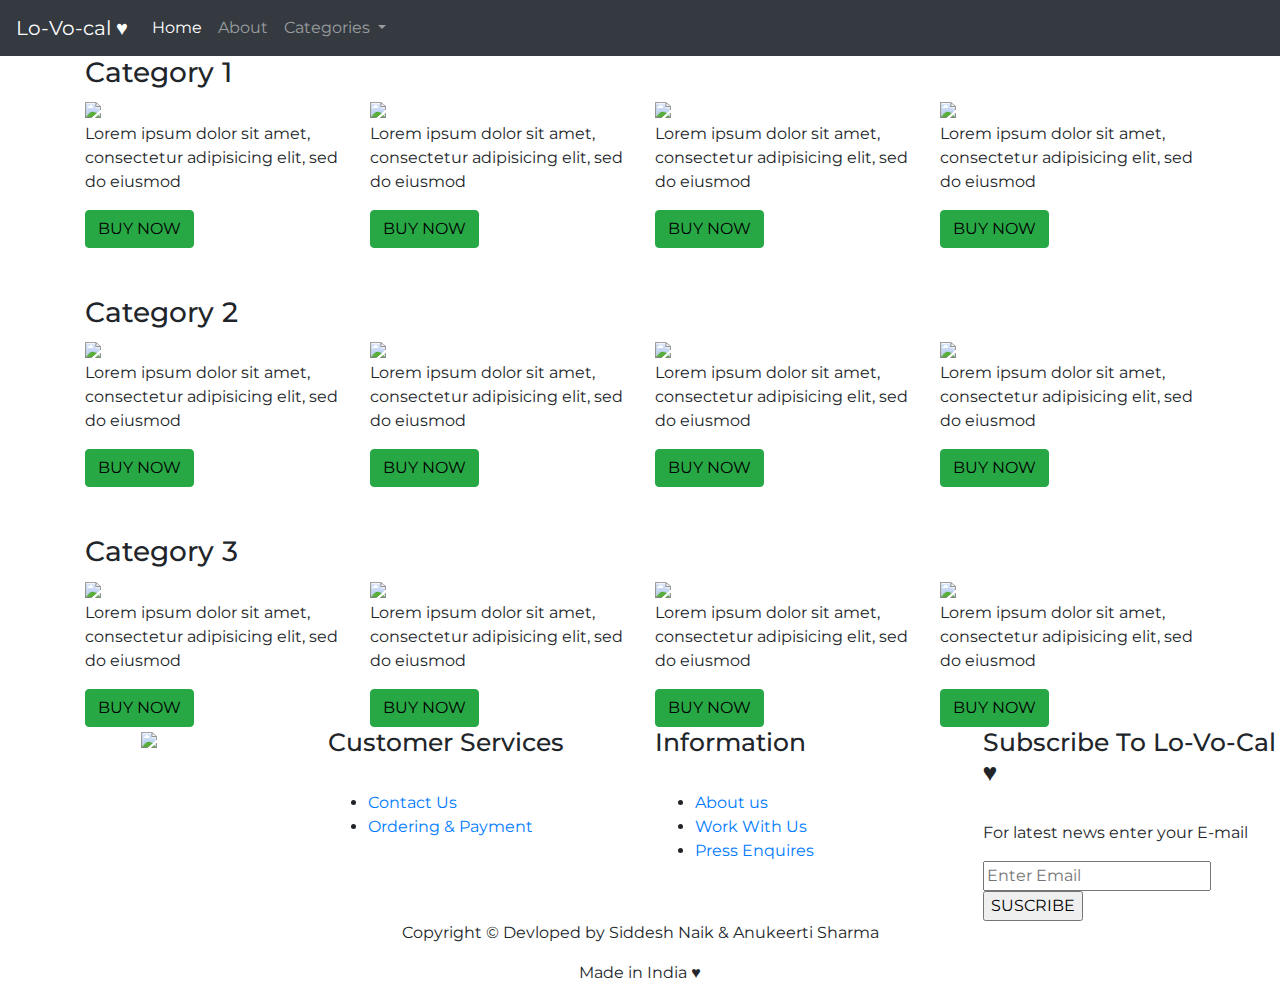
==== index.html @ 4d32d220 "Add files via upload" ====
<!doctype html>
<html lang="en">
  <head>
    <!-- Required meta tags -->
    <meta charset="utf-8">
    <meta name="viewport" content="width=device-width, initial-scale=1, shrink-to-fit=no">

    <!-- Bootstrap CSS -->
    <link rel="stylesheet" href="https://stackpath.bootstrapcdn.com/bootstrap/4.5.2/css/bootstrap.min.css" integrity="sha384-JcKb8q3iqJ61gNV9KGb8thSsNjpSL0n8PARn9HuZOnIxN0hoP+VmmDGMN5t9UJ0Z" crossorigin="anonymous">

    <!-- CSS -->
    <link rel="stylesheet" type="text/css" href="index.css">

    <!-- FONT -->
    <link href="https://fonts.googleapis.com/css2?family=Montserrat:wght@500&display=swap" rel="stylesheet">


    <title>LO-VO-CAL !</title>
  </head>
  <body>
    <!-- NAV BAR -->


     <nav class="navbar navbar-expand-lg navbar-dark bg-dark">

      <!-- <a class="navbar-brand" href="#">Life hub.&hearts;</a> -->

      <a class="navbar-brand" href="about.html"><span class="logo">Lo-Vo-cal &hearts;</span></a>

      <button class="navbar-toggler" type="button" data-toggle="collapse" data-target="#navbarSupportedContent" aria-controls="navbarSupportedContent" aria-expanded="false" aria-label="Toggle navigation">

        <span class="navbar-toggler-icon"></span>

      </button>



      <div class="collapse navbar-collapse" id="navbarSupportedContent">

        <ul class="navbar-nav mr-auto">

          <li class="nav-item active">

            <a class="nav-link" href="#">Home<span class="sr-only">(current)</span></a>

          </li>

          

          <li class="nav-item">

            <a class="nav-link" href="about.html">About</a>

          </li>



          <li class="nav-item dropdown">

            <a class="nav-link dropdown-toggle" href="#" id="navbarDropdown" role="button" data-toggle="dropdown" aria-haspopup="true" aria-expanded="false">

              Categories

            </a>

            <div class="dropdown-menu" aria-labelledby="navbarDropdown">

              <a class="dropdown-item back_change" href="#">Poraits</a>

              <div class="dropdown-divider"></div>

              <a class="dropdown-item back_change" href="#">Dream Catchers</a>

              <div class="dropdown-divider"></div>

              <a class="dropdown-item back_change" href="#">Geometric work</a>

              <div class="dropdown-divider"></div>

              <a class="dropdown-item back_change" href="#">Mandala</a>

              <div class="dropdown-divider"></div>

              <a class="dropdown-item back_change" href="#">...</a>

              <div class="dropdown-divider"></div>

              <a class="dropdown-item back_change" href="#">...</a>

              <div class="dropdown-divider"></div>

              <a class="dropdown-item back_change" href="#">....</a>

              <div class="dropdown-divider"></div>

              <a class="dropdown-item back_change" href="#">......</a>

            </div>

          </li>



          <!-- <li class="nav-item dropdown">
            <a class="nav-link dropdown-toggle" href="#" id="navbarDropdown" role="button" data-toggle="dropdown" aria-haspopup="true" aria-expanded="false">
              Location
            </a>
            <div class="dropdown-menu" aria-labelledby="navbarDropdown">
              <a class="dropdown-item back_change" href="#">Margoa </a>
              <div class="dropdown-divider"></div>
              <a class="dropdown-item back_change" href="#">Vasco </a>
              <div class="dropdown-divider"></div>
              <a class="dropdown-item back_change" href="#">Panjim </a>
              <div class="dropdown-divider"></div>
              <a class="dropdown-item back_change" href="#">...</a>
              <div class="dropdown-divider"></div>
              <a class="dropdown-item back_change" href="#">...</a>
              <div class="dropdown-divider"></div>
              <a class="dropdown-item back_change" href="#">....</a>
              <div class="dropdown-divider"></div>
              <a class="dropdown-item back_change" href="#">......</a>
            </div> 
          </li> -->


      </div>
    </nav>

  <!-- SECTION -->
  <section id="services_off" class="container section1">
    <h3>Category 1</h3>
        <div class="row">
          <div class="col-sm-3 service_column">
            <img src="https://www.flaticon.com/premium-icon/icons/svg/1048/1048341.svg" class="img-fluid img-responsive" width="50%">
            <p class="para_changes">Lorem ipsum dolor sit amet, consectetur adipisicing elit, sed do eiusmod</p>
            <button type="button" class="btn btn-success"><a href="about.html" style="color: black">BUY NOW</a></button>
          </div>
          <div class="col-sm-3 service_column">
            <img src="https://www.flaticon.com/premium-icon/icons/svg/1048/1048341.svg" class="img-fluid img-responsive" width="50%">
            <p class="para_changes">Lorem ipsum dolor sit amet, consectetur adipisicing elit, sed do eiusmod</p>
            <button type="button" class="btn btn-success"><a href="about.html" style="color: black">BUY NOW</a></button>
          </div>
          <div class="col-sm-3 service_column">
            <img src="https://www.flaticon.com/premium-icon/icons/svg/1048/1048341.svg" class="img-fluid img-responsive" width="50%">
            <p class="para_changes">Lorem ipsum dolor sit amet, consectetur adipisicing elit, sed do eiusmod</p>
            <button type="button" class="btn btn-success"><a href="about.html" style="color: black">BUY NOW</a></button>
          </div>
          <div class="col-sm-3 service_column">
            <img src="https://www.flaticon.com/premium-icon/icons/svg/1048/1048341.svg" class="img-fluid img-responsive" width="50%">
            <p class="para_changes">Lorem ipsum dolor sit amet, consectetur adipisicing elit, sed do eiusmod</p>
            <button type="button" class="btn btn-success"><a href="about.html" style="color: black">BUY NOW</a></button>
          </div>
        </div>
      </section>

<!-- SECTION 2 -->
<br>
<br>
  <section id="services_off" class="container section2">
    <h3>Category 2</h3>
        <div class="row">
          <div class="col-sm-3 service_column">
            <img src="https://www.flaticon.com/premium-icon/icons/svg/1048/1048341.svg" class="img-fluid img-responsive" width="50%">
            <p class="para_changes">Lorem ipsum dolor sit amet, consectetur adipisicing elit, sed do eiusmod</p>
            <button type="button" class="btn btn-success"><a href="about.html" style="color: black">BUY NOW</a></button>
          </div>
          <div class="col-sm-3 service_column">
            <img src="https://www.flaticon.com/premium-icon/icons/svg/1048/1048341.svg" class="img-fluid img-responsive" width="50%">
            <p class="para_changes">Lorem ipsum dolor sit amet, consectetur adipisicing elit, sed do eiusmod</p>
            <button type="button" class="btn btn-success"><a href="about.html" style="color: black">BUY NOW</a></button>
          </div>
          <div class="col-sm-3 service_column">
            <img src="https://www.flaticon.com/premium-icon/icons/svg/1048/1048341.svg" class="img-fluid img-responsive" width="50%">
            <p class="para_changes">Lorem ipsum dolor sit amet, consectetur adipisicing elit, sed do eiusmod</p>
            <button type="button" class="btn btn-success"><a href="about.html" style="color: black">BUY NOW</a></button>
          </div>
          <div class="col-sm-3 service_column">
            <img src="https://www.flaticon.com/premium-icon/icons/svg/1048/1048341.svg" class="img-fluid img-responsive" width="50%">
            <p class="para_changes">Lorem ipsum dolor sit amet, consectetur adipisicing elit, sed do eiusmod</p>
            <button type="button" class="btn btn-success"><a href="about.html" style="color: black">BUY NOW</a></button>
          </div>
        </div>
      </section>

<!-- SECTION 3 -->
<br>
<br>
  <section id="services_off" class="container section3">
    <h3>Category 3</h3>
        <div class="row">
          <div class="col-sm-3 service_column">
            <img src="https://www.flaticon.com/premium-icon/icons/svg/1048/1048341.svg" class="img-fluid img-responsive" width="50%">
            <p class="para_changes">Lorem ipsum dolor sit amet, consectetur adipisicing elit, sed do eiusmod</p>
            <button type="button" class="btn btn-success" style="text-align: center;"><a href="about.html" style="color: black">BUY NOW</a></button>
            
          </div>
          <div class="col-sm-3 service_column">
            <img src="https://www.flaticon.com/premium-icon/icons/svg/1048/1048341.svg" class="img-fluid img-responsive" width="50%">
            <p class="para_changes">Lorem ipsum dolor sit amet, consectetur adipisicing elit, sed do eiusmod</p>
            <button type="button" class="btn btn-success"><a href="about.html" style="color: black">BUY NOW</a></button>
          </div>
          <div class="col-sm-3 service_column">
            <img src="https://www.flaticon.com/premium-icon/icons/svg/1048/1048341.svg" class="img-fluid img-responsive" width="50%">
            <p class="para_changes">Lorem ipsum dolor sit amet, consectetur adipisicing elit, sed do eiusmod</p>
            <button type="button" class="btn btn-success"><a href="about.html" style="color: black">BUY NOW</a></button>
          </div>
          <div class="col-sm-3 service_column">
            <img src="https://www.flaticon.com/premium-icon/icons/svg/1048/1048341.svg" class="img-fluid img-responsive" width="50%">
            <p class="para_changes">Lorem ipsum dolor sit amet, consectetur adipisicing elit, sed do eiusmod</p>
            <button type="button" class="btn btn-success"><a href="about.html" style="color: black">BUY NOW</a></button>
          </div>
        </div>
      </section>


    <!-- FOOTER -->

        <footer>

      <div class="row footer_row">

        <div class="col-sm-3 text-center container footer_change">

          <img src="https://image.flaticon.com/icons/svg/3255/3255164.svg" class="img-fluid img-responsive" style="width: 40%">

        </div>



        <div class="col-sm-3 container footer_change">

          <h2 style="font-size: 25px;" class="text-left">Customer Services</h2>

          <hr style="border: 1px solid #FFFFFF" width="100%">

          <ul>

            <li class="dot"><a href="#" class="footer_link">Contact Us</a></li>

            <li class="dot"><a href="#" class="footer_link">Ordering & Payment</a></li>

          </ul>

        </div>



        <div class="col-sm-3 container marg footer_change">

          <h2 style="font-size: 25px;" class="text-left">Information</h2>

          <hr style="border: 1px solid #FFFFFF" width="100%">

          <ul>

            <li class="dot"><a href="about.html" class="footer_link">About us</a></li>

            <li class="dot"><a href="#" class="footer_link">Work With Us</a></li>

            <li class="dot"><a href="#" class="footer_link">Press Enquires</a></li>

          </ul>          

        </div>



        <div class="col-sm-3 container footer_change">

          <h2 style="font-size: 25px;" class="text-left">Subscribe To <span class="span1">Lo-Vo-Cal</span> &hearts;</h2>

          <hr style="border: 1px solid #FFFFFF" width="100%">

          <p class="imp">For latest news enter your E-mail</p>

          <form class="space">

          <input type="email" name="user_name" placeholder="Enter Email">

          <input type="submit" value="SUSCRIBE">

        </form>

        </div>
      </div>
      

      <div class="spacing_change">

      <p class="text-center">Copyright &copy; Devloped by Siddesh Naik & Anukeerti Sharma</p>

      <p class="text-center">Made in India &hearts;</p>  

      </div>

    </footer>


    <!-- Optional JavaScript -->
    <!-- jQuery first, then Popper.js, then Bootstrap JS -->
    <script src="https://code.jquery.com/jquery-3.5.1.slim.min.js" integrity="sha384-DfXdz2htPH0lsSSs5nCTpuj/zy4C+OGpamoFVy38MVBnE+IbbVYUew+OrCXaRkfj" crossorigin="anonymous"></script>
    <script src="https://cdn.jsdelivr.net/npm/popper.js@1.16.1/dist/umd/popper.min.js" integrity="sha384-9/reFTGAW83EW2RDu2S0VKaIzap3H66lZH81PoYlFhbGU+6BZp6G7niu735Sk7lN" crossorigin="anonymous"></script>
    <script src="https://stackpath.bootstrapcdn.com/bootstrap/4.5.2/js/bootstrap.min.js" integrity="sha384-B4gt1jrGC7Jh4AgTPSdUtOBvfO8shuf57BaghqFfPlYxofvL8/KUEfYiJOMMV+rV" crossorigin="anonymous"></script>
  </body>
</html>
---- index.css ----
*{
	font-family: Montserrat
}
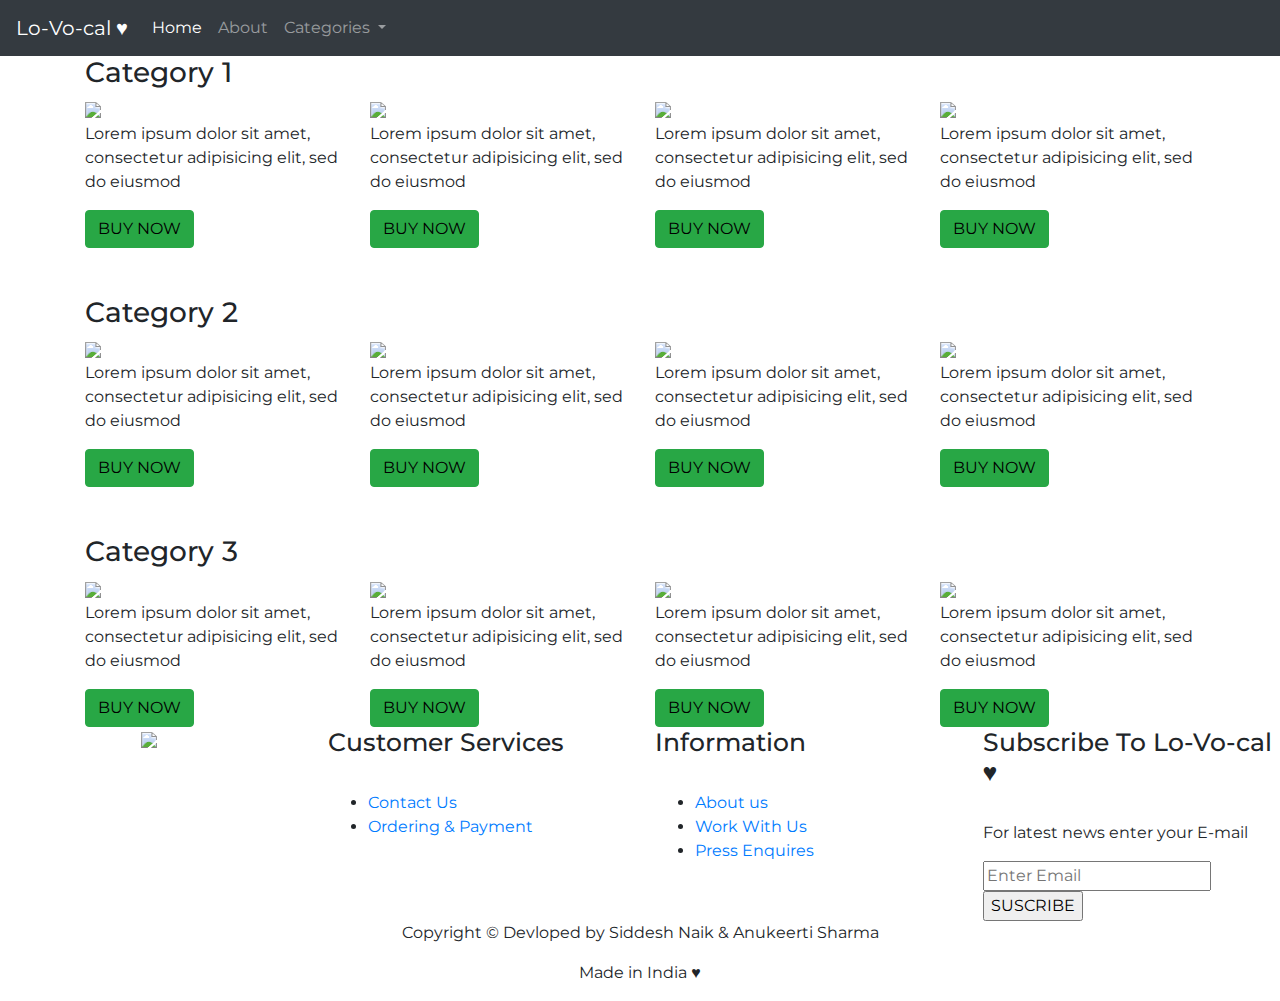
==== commit ccb4b23f: "Add files via upload" ====
--- a/index.html
+++ b/index.html
@@ -1,26 +1,45 @@
 <!doctype html>
+
 <html lang="en">
+
   <head>
+
     <!-- Required meta tags -->
+
     <meta charset="utf-8">
+
     <meta name="viewport" content="width=device-width, initial-scale=1, shrink-to-fit=no">
 
+
+
     <!-- Bootstrap CSS -->
+
     <link rel="stylesheet" href="https://stackpath.bootstrapcdn.com/bootstrap/4.5.2/css/bootstrap.min.css" integrity="sha384-JcKb8q3iqJ61gNV9KGb8thSsNjpSL0n8PARn9HuZOnIxN0hoP+VmmDGMN5t9UJ0Z" crossorigin="anonymous">
 
+
+
     <!-- CSS -->
+
     <link rel="stylesheet" type="text/css" href="index.css">
 
+
+
     <!-- FONT -->
+
     <link href="https://fonts.googleapis.com/css2?family=Montserrat:wght@500&display=swap" rel="stylesheet">
 
 
-    <title>LO-VO-CAL !</title>
+
+
+
+    <title>Lo-Vo-cal !</title>
+
   </head>
+
   <body>
+
     <!-- NAV BAR -->
 
-
      <nav class="navbar navbar-expand-lg navbar-dark bg-dark">
 
       <!-- <a class="navbar-brand" href="#">Life hub.&hearts;</a> -->
@@ -65,35 +84,35 @@
 
             <div class="dropdown-menu" aria-labelledby="navbarDropdown">
 
-              <a class="dropdown-item back_change" href="#">Poraits</a>
-
-              <div class="dropdown-divider"></div>
-
-              <a class="dropdown-item back_change" href="#">Dream Catchers</a>
-
-              <div class="dropdown-divider"></div>
-
-              <a class="dropdown-item back_change" href="#">Geometric work</a>
-
-              <div class="dropdown-divider"></div>
-
-              <a class="dropdown-item back_change" href="#">Mandala</a>
-
-              <div class="dropdown-divider"></div>
-
-              <a class="dropdown-item back_change" href="#">...</a>
-
-              <div class="dropdown-divider"></div>
-
-              <a class="dropdown-item back_change" href="#">...</a>
-
-              <div class="dropdown-divider"></div>
-
-              <a class="dropdown-item back_change" href="#">....</a>
-
-              <div class="dropdown-divider"></div>
-
-              <a class="dropdown-item back_change" href="#">......</a>
+              <a class="dropdown-item back_change hover-effect" href="#">Poraits</a>
+
+              <div class="dropdown-divider"></div>
+
+              <a class="dropdown-item back_change hover-effect" href="#">Dream Catchers</a>
+
+              <div class="dropdown-divider"></div>
+
+              <a class="dropdown-item back_change hover-effect" href="#">Geometric work</a>
+
+              <div class="dropdown-divider"></div>
+
+              <a class="dropdown-item back_change hover-effect" href="#">Mandala</a>
+
+              <div class="dropdown-divider"></div>
+
+              <a class="dropdown-item back_change hover-effect" href="#">...</a>
+
+              <div class="dropdown-divider"></div>
+
+              <a class="dropdown-item back_change hover-effect" href="#">...</a>
+
+              <div class="dropdown-divider"></div>
+
+              <a class="dropdown-item back_change hover-effect" href="#">....</a>
+
+              <div class="dropdown-divider"></div>
+
+              <a class="dropdown-item back_change hover-effect" href="#">......</a>
 
             </div>
 
@@ -123,183 +142,277 @@
           </li> -->
 
 
+
+        </div>
+
+    </nav>
+
+    <!-- SECTION -->
+
+  <section id="services_off" class="container section1">
+
+    <h3>Category 1</h3>
+
+        <div class="row all-row">
+
+          <div class="col-sm-3 service_column">
+            <img src="https://lh3.googleusercontent.com/[base64]w293-h220-no?authuser=0" class="img-fluid img-responsive" width="100%">
+
+            <p class="para_changes">Lorem ipsum dolor sit amet, consectetur adipisicing elit, sed do eiusmod</p>
+
+            <button type="button" class="btn btn-success"><a href="https://www.instagram.com/p/CERFVCig_z5/?utm_source=ig_web_copy_link" style="color: black">BUY NOW</a></button>
+
+          </div>
+
+          <div class="col-sm-3 service_column">
+
+            <img src="https://www.flaticon.com/premium-icon/icons/svg/1048/1048341.svg" class="img-fluid img-responsive" width="50%">
+
+            <p class="para_changes">Lorem ipsum dolor sit amet, consectetur adipisicing elit, sed do eiusmod</p>
+
+            <button type="button" class="btn btn-success"><a href="about.html" style="color: black">BUY NOW</a></button>
+
+          </div>
+
+          <div class="col-sm-3 service_column">
+
+            <img src="https://www.flaticon.com/premium-icon/icons/svg/1048/1048341.svg" class="img-fluid img-responsive" width="50%">
+
+            <p class="para_changes">Lorem ipsum dolor sit amet, consectetur adipisicing elit, sed do eiusmod</p>
+
+            <button type="button" class="btn btn-success"><a href="about.html" style="color: black">BUY NOW</a></button>
+
+          </div>
+
+          <div class="col-sm-3 service_column">
+
+            <img src="https://www.flaticon.com/premium-icon/icons/svg/1048/1048341.svg" class="img-fluid img-responsive" width="50%">
+
+            <p class="para_changes">Lorem ipsum dolor sit amet, consectetur adipisicing elit, sed do eiusmod</p>
+
+            <button type="button" class="btn btn-success"><a href="about.html" style="color: black">BUY NOW</a></button>
+
+          </div>
+
+        </div>
+
+      </section>
+
+
+
+<!-- SECTION 2 -->
+
+<br>
+
+<br>
+
+  <section id="services_off" class="container section2">
+
+    <h3>Category 2</h3>
+
+        <div class="row all-row">
+
+          <div class="col-sm-3 service_column">
+
+            <img src="https://www.flaticon.com/premium-icon/icons/svg/1048/1048341.svg" class="img-fluid img-responsive" width="50%">
+
+            <p class="para_changes">Lorem ipsum dolor sit amet, consectetur adipisicing elit, sed do eiusmod</p>
+
+            <button type="button" class="btn btn-success"><a href="about.html" style="color: black">BUY NOW</a></button>
+
+          </div>
+
+          <div class="col-sm-3 service_column">
+
+            <img src="https://www.flaticon.com/premium-icon/icons/svg/1048/1048341.svg" class="img-fluid img-responsive" width="50%">
+
+            <p class="para_changes">Lorem ipsum dolor sit amet, consectetur adipisicing elit, sed do eiusmod</p>
+
+            <button type="button" class="btn btn-success"><a href="about.html" style="color: black">BUY NOW</a></button>
+
+          </div>
+
+          <div class="col-sm-3 service_column">
+
+            <img src="https://www.flaticon.com/premium-icon/icons/svg/1048/1048341.svg" class="img-fluid img-responsive" width="50%">
+
+            <p class="para_changes">Lorem ipsum dolor sit amet, consectetur adipisicing elit, sed do eiusmod</p>
+
+            <button type="button" class="btn btn-success"><a href="about.html" style="color: black">BUY NOW</a></button>
+
+          </div>
+
+          <div class="col-sm-3 service_column">
+
+            <img src="https://www.flaticon.com/premium-icon/icons/svg/1048/1048341.svg" class="img-fluid img-responsive" width="50%">
+
+            <p class="para_changes">Lorem ipsum dolor sit amet, consectetur adipisicing elit, sed do eiusmod</p>
+
+            <button type="button" class="btn btn-success"><a href="about.html" style="color: black">BUY NOW</a></button>
+
+          </div>
+
+        </div>
+
+      </section>
+
+
+
+<!-- SECTION 3 -->
+
+<br>
+
+<br>
+
+  <section id="services_off" class="container section3">
+
+    <h3>Category 3</h3>
+
+        <div class="row all-row">
+
+          <div class="col-sm-3 service_column">
+
+            <img src="https://www.flaticon.com/premium-icon/icons/svg/1048/1048341.svg" class="img-fluid img-responsive" width="50%">
+
+            <p class="para_changes">Lorem ipsum dolor sit amet, consectetur adipisicing elit, sed do eiusmod</p>
+
+            <button type="button" class="btn btn-success middle" style="text-align: center;"><a href="about.html" style="color: black">BUY NOW</a></button>
+
+            
+
+          </div>
+
+          <div class="col-sm-3 service_column">
+
+            <img src="https://www.flaticon.com/premium-icon/icons/svg/1048/1048341.svg" class="img-fluid img-responsive" width="50%">
+
+            <p class="para_changes">Lorem ipsum dolor sit amet, consectetur adipisicing elit, sed do eiusmod</p>
+
+            <button type="button" class="btn btn-success"><a href="about.html" style="color: black">BUY NOW</a></button>
+
+          </div>
+
+          <div class="col-sm-3 service_column">
+
+            <img src="https://www.flaticon.com/premium-icon/icons/svg/1048/1048341.svg" class="img-fluid img-responsive" width="50%">
+
+            <p class="para_changes">Lorem ipsum dolor sit amet, consectetur adipisicing elit, sed do eiusmod</p>
+
+            <button type="button" class="btn btn-success"><a href="about.html" style="color: black">BUY NOW</a></button>
+
+          </div>
+
+          <div class="col-sm-3 service_column">
+
+            <img src="https://www.flaticon.com/premium-icon/icons/svg/1048/1048341.svg" class="img-fluid img-responsive" width="50%">
+
+            <p class="para_changes">Lorem ipsum dolor sit amet, consectetur adipisicing elit, sed do eiusmod</p>
+
+            <button type="button" class="btn btn-success"><a href="about.html" style="color: black">BUY NOW</a></button>
+
+          </div>
+
+        </div>
+
+      </section>
+
+
+
+
+    <!-- FOOTER -->
+
+        <footer>
+
+      <div class="row footer-row">
+
+        <div class="col-sm-3 text-center container footer_change">
+
+          <img src="https://image.flaticon.com/icons/svg/3255/3255164.svg" class="img-fluid img-responsive" style="width: 40%">
+
+        </div>
+
+
+
+        <div class="col-sm-3 container footer_change">
+
+          <h2 style="font-size: 25px;" class="text-left">Customer Services</h2>
+
+          <hr style="border: 1px solid #FFFFFF" width="100%">
+
+          <ul>
+
+            <li class="dot"><a href="#" class="footer_link">Contact Us</a></li>
+
+            <li class="dot"><a href="#" class="footer_link">Ordering & Payment</a></li>
+
+          </ul>
+
+        </div>
+
+
+
+        <div class="col-sm-3 container marg footer_change">
+
+          <h2 style="font-size: 25px;" class="text-left">Information</h2>
+
+          <hr style="border: 1px solid #FFFFFF" width="100%">
+
+          <ul>
+
+            <li class="dot"><a href="#" class="footer_link">About us</a></li>
+
+            <li class="dot"><a href="#" class="footer_link">Work With Us</a></li>
+
+            <li class="dot"><a href="#" class="footer_link">Press Enquires</a></li>
+
+          </ul>          
+
+        </div>
+
+
+
+        <div class="col-sm-3 container footer_change">
+
+          <h2 style="font-size: 25px;" class="text-left">Subscribe To <span class="span1">Lo-Vo-cal</span> &hearts;</h2>
+
+          <hr style="border: 1px solid #FFFFFF" width="100%">
+
+          <p class="imp">For latest news enter your E-mail</p>
+
+          <form class="space">
+
+          <input type="email" name="user_name" placeholder="Enter Email">
+
+          <input type="submit" value="SUSCRIBE">
+
+        </form>
+
+        </div>
+
       </div>
-    </nav>
-
-  <!-- SECTION -->
-  <section id="services_off" class="container section1">
-    <h3>Category 1</h3>
-        <div class="row">
-          <div class="col-sm-3 service_column">
-            <img src="https://www.flaticon.com/premium-icon/icons/svg/1048/1048341.svg" class="img-fluid img-responsive" width="50%">
-            <p class="para_changes">Lorem ipsum dolor sit amet, consectetur adipisicing elit, sed do eiusmod</p>
-            <button type="button" class="btn btn-success"><a href="about.html" style="color: black">BUY NOW</a></button>
-          </div>
-          <div class="col-sm-3 service_column">
-            <img src="https://www.flaticon.com/premium-icon/icons/svg/1048/1048341.svg" class="img-fluid img-responsive" width="50%">
-            <p class="para_changes">Lorem ipsum dolor sit amet, consectetur adipisicing elit, sed do eiusmod</p>
-            <button type="button" class="btn btn-success"><a href="about.html" style="color: black">BUY NOW</a></button>
-          </div>
-          <div class="col-sm-3 service_column">
-            <img src="https://www.flaticon.com/premium-icon/icons/svg/1048/1048341.svg" class="img-fluid img-responsive" width="50%">
-            <p class="para_changes">Lorem ipsum dolor sit amet, consectetur adipisicing elit, sed do eiusmod</p>
-            <button type="button" class="btn btn-success"><a href="about.html" style="color: black">BUY NOW</a></button>
-          </div>
-          <div class="col-sm-3 service_column">
-            <img src="https://www.flaticon.com/premium-icon/icons/svg/1048/1048341.svg" class="img-fluid img-responsive" width="50%">
-            <p class="para_changes">Lorem ipsum dolor sit amet, consectetur adipisicing elit, sed do eiusmod</p>
-            <button type="button" class="btn btn-success"><a href="about.html" style="color: black">BUY NOW</a></button>
-          </div>
-        </div>
-      </section>
-
-<!-- SECTION 2 -->
-<br>
-<br>
-  <section id="services_off" class="container section2">
-    <h3>Category 2</h3>
-        <div class="row">
-          <div class="col-sm-3 service_column">
-            <img src="https://www.flaticon.com/premium-icon/icons/svg/1048/1048341.svg" class="img-fluid img-responsive" width="50%">
-            <p class="para_changes">Lorem ipsum dolor sit amet, consectetur adipisicing elit, sed do eiusmod</p>
-            <button type="button" class="btn btn-success"><a href="about.html" style="color: black">BUY NOW</a></button>
-          </div>
-          <div class="col-sm-3 service_column">
-            <img src="https://www.flaticon.com/premium-icon/icons/svg/1048/1048341.svg" class="img-fluid img-responsive" width="50%">
-            <p class="para_changes">Lorem ipsum dolor sit amet, consectetur adipisicing elit, sed do eiusmod</p>
-            <button type="button" class="btn btn-success"><a href="about.html" style="color: black">BUY NOW</a></button>
-          </div>
-          <div class="col-sm-3 service_column">
-            <img src="https://www.flaticon.com/premium-icon/icons/svg/1048/1048341.svg" class="img-fluid img-responsive" width="50%">
-            <p class="para_changes">Lorem ipsum dolor sit amet, consectetur adipisicing elit, sed do eiusmod</p>
-            <button type="button" class="btn btn-success"><a href="about.html" style="color: black">BUY NOW</a></button>
-          </div>
-          <div class="col-sm-3 service_column">
-            <img src="https://www.flaticon.com/premium-icon/icons/svg/1048/1048341.svg" class="img-fluid img-responsive" width="50%">
-            <p class="para_changes">Lorem ipsum dolor sit amet, consectetur adipisicing elit, sed do eiusmod</p>
-            <button type="button" class="btn btn-success"><a href="about.html" style="color: black">BUY NOW</a></button>
-          </div>
-        </div>
-      </section>
-
-<!-- SECTION 3 -->
-<br>
-<br>
-  <section id="services_off" class="container section3">
-    <h3>Category 3</h3>
-        <div class="row">
-          <div class="col-sm-3 service_column">
-            <img src="https://www.flaticon.com/premium-icon/icons/svg/1048/1048341.svg" class="img-fluid img-responsive" width="50%">
-            <p class="para_changes">Lorem ipsum dolor sit amet, consectetur adipisicing elit, sed do eiusmod</p>
-            <button type="button" class="btn btn-success" style="text-align: center;"><a href="about.html" style="color: black">BUY NOW</a></button>
-            
-          </div>
-          <div class="col-sm-3 service_column">
-            <img src="https://www.flaticon.com/premium-icon/icons/svg/1048/1048341.svg" class="img-fluid img-responsive" width="50%">
-            <p class="para_changes">Lorem ipsum dolor sit amet, consectetur adipisicing elit, sed do eiusmod</p>
-            <button type="button" class="btn btn-success"><a href="about.html" style="color: black">BUY NOW</a></button>
-          </div>
-          <div class="col-sm-3 service_column">
-            <img src="https://www.flaticon.com/premium-icon/icons/svg/1048/1048341.svg" class="img-fluid img-responsive" width="50%">
-            <p class="para_changes">Lorem ipsum dolor sit amet, consectetur adipisicing elit, sed do eiusmod</p>
-            <button type="button" class="btn btn-success"><a href="about.html" style="color: black">BUY NOW</a></button>
-          </div>
-          <div class="col-sm-3 service_column">
-            <img src="https://www.flaticon.com/premium-icon/icons/svg/1048/1048341.svg" class="img-fluid img-responsive" width="50%">
-            <p class="para_changes">Lorem ipsum dolor sit amet, consectetur adipisicing elit, sed do eiusmod</p>
-            <button type="button" class="btn btn-success"><a href="about.html" style="color: black">BUY NOW</a></button>
-          </div>
-        </div>
-      </section>
-
-
-    <!-- FOOTER -->
-
-        <footer>
-
-      <div class="row footer_row">
-
-        <div class="col-sm-3 text-center container footer_change">
-
-          <img src="https://image.flaticon.com/icons/svg/3255/3255164.svg" class="img-fluid img-responsive" style="width: 40%">
-
-        </div>
-
-
-
-        <div class="col-sm-3 container footer_change">
-
-          <h2 style="font-size: 25px;" class="text-left">Customer Services</h2>
-
-          <hr style="border: 1px solid #FFFFFF" width="100%">
-
-          <ul>
-
-            <li class="dot"><a href="#" class="footer_link">Contact Us</a></li>
-
-            <li class="dot"><a href="#" class="footer_link">Ordering & Payment</a></li>
-
-          </ul>
-
-        </div>
-
-
-
-        <div class="col-sm-3 container marg footer_change">
-
-          <h2 style="font-size: 25px;" class="text-left">Information</h2>
-
-          <hr style="border: 1px solid #FFFFFF" width="100%">
-
-          <ul>
-
-            <li class="dot"><a href="about.html" class="footer_link">About us</a></li>
-
-            <li class="dot"><a href="#" class="footer_link">Work With Us</a></li>
-
-            <li class="dot"><a href="#" class="footer_link">Press Enquires</a></li>
-
-          </ul>          
-
-        </div>
-
-
-
-        <div class="col-sm-3 container footer_change">
-
-          <h2 style="font-size: 25px;" class="text-left">Subscribe To <span class="span1">Lo-Vo-Cal</span> &hearts;</h2>
-
-          <hr style="border: 1px solid #FFFFFF" width="100%">
-
-          <p class="imp">For latest news enter your E-mail</p>
-
-          <form class="space">
-
-          <input type="email" name="user_name" placeholder="Enter Email">
-
-          <input type="submit" value="SUSCRIBE">
-
-        </form>
-
-        </div>
+
+      <div class="spacing_change">
+
+      <p class="text-center">Copyright &copy; Devloped by Siddesh Naik & Anukeerti Sharma</p>
+
+      <p class="text-center">Made in India &hearts;</p>  
+
       </div>
-      
-
-      <div class="spacing_change">
-
-      <p class="text-center">Copyright &copy; Devloped by Siddesh Naik & Anukeerti Sharma</p>
-
-      <p class="text-center">Made in India &hearts;</p>  
-
-      </div>
 
     </footer>
 
 
+
     <!-- Optional JavaScript -->
+
     <!-- jQuery first, then Popper.js, then Bootstrap JS -->
+
     <script src="https://code.jquery.com/jquery-3.5.1.slim.min.js" integrity="sha384-DfXdz2htPH0lsSSs5nCTpuj/zy4C+OGpamoFVy38MVBnE+IbbVYUew+OrCXaRkfj" crossorigin="anonymous"></script>
+
     <script src="https://cdn.jsdelivr.net/npm/popper.js@1.16.1/dist/umd/popper.min.js" integrity="sha384-9/reFTGAW83EW2RDu2S0VKaIzap3H66lZH81PoYlFhbGU+6BZp6G7niu735Sk7lN" crossorigin="anonymous"></script>
+
     <script src="https://stackpath.bootstrapcdn.com/bootstrap/4.5.2/js/bootstrap.min.js" integrity="sha384-B4gt1jrGC7Jh4AgTPSdUtOBvfO8shuf57BaghqFfPlYxofvL8/KUEfYiJOMMV+rV" crossorigin="anonymous"></script>
+
   </body>
+
 </html>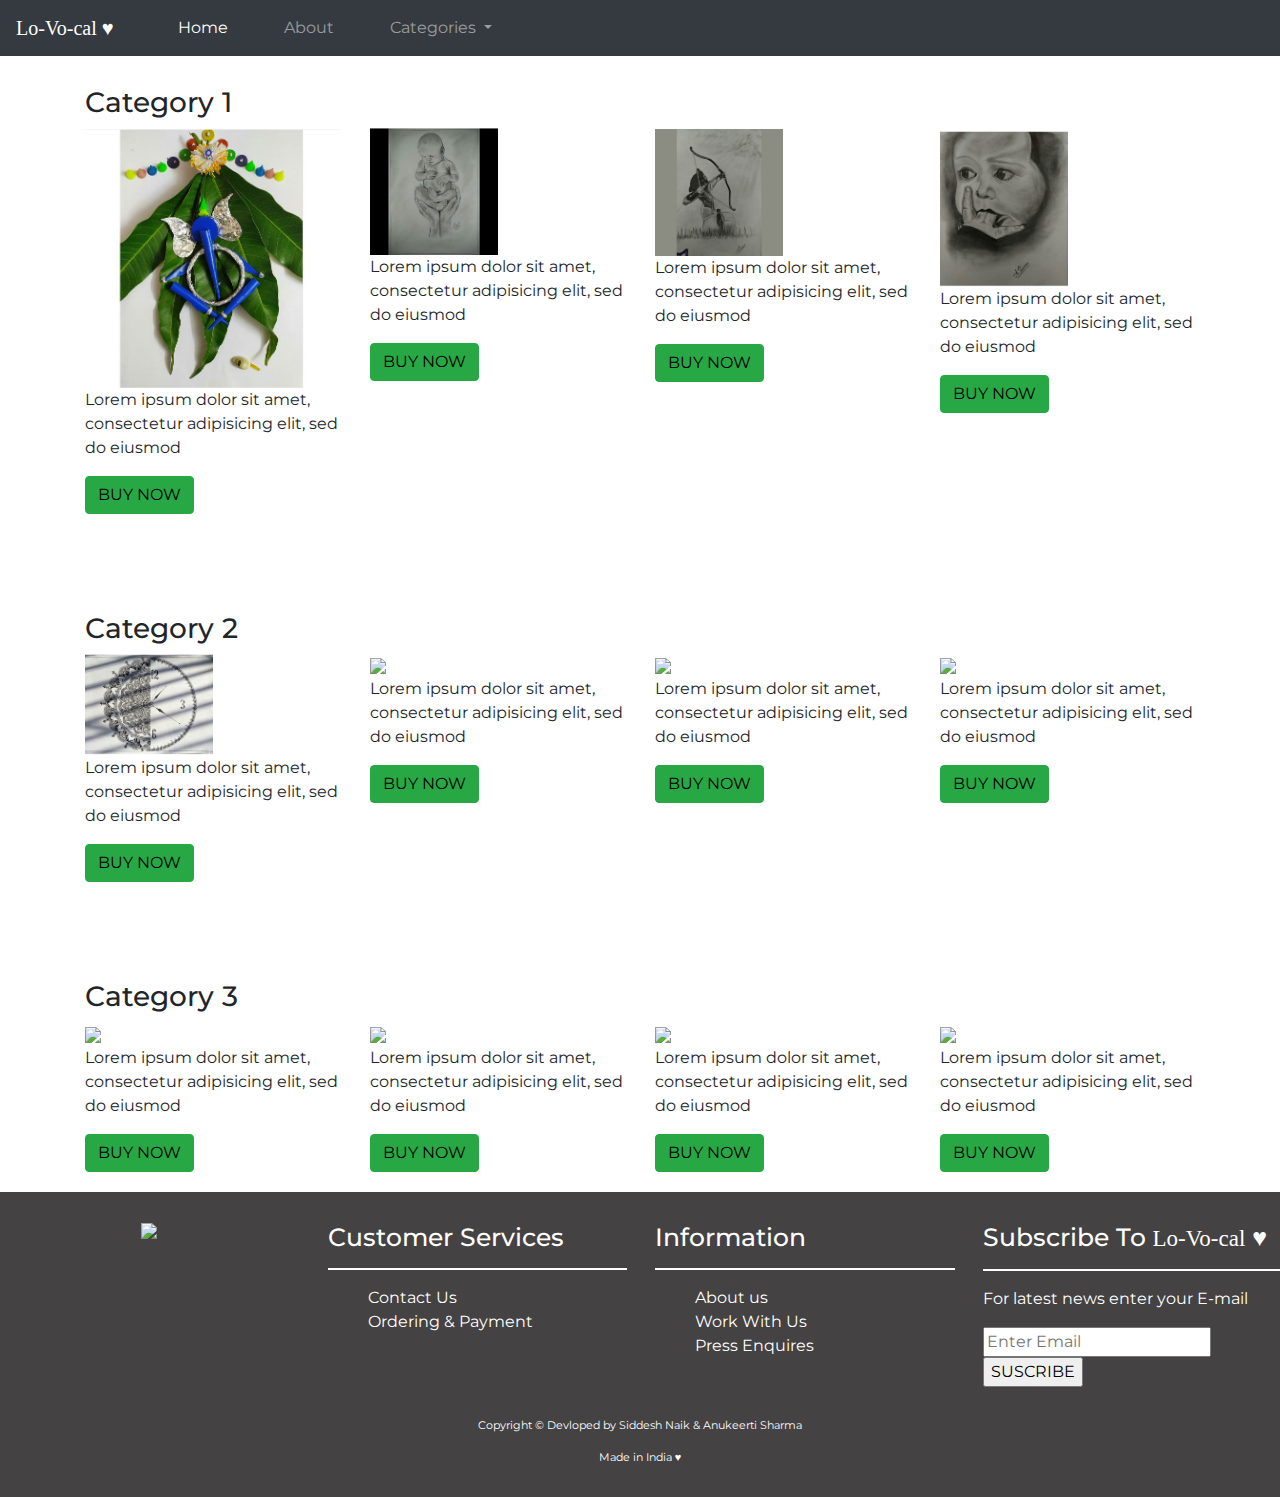
==== commit 1e3c8e30: "Add files via upload" ====
--- a/index.html
+++ b/index.html
@@ -156,41 +156,41 @@
         <div class="row all-row">
 
           <div class="col-sm-3 service_column">
-            <img src="https://lh3.googleusercontent.com/[base64]w293-h220-no?authuser=0" class="img-fluid img-responsive" width="100%">
-
-            <p class="para_changes">Lorem ipsum dolor sit amet, consectetur adipisicing elit, sed do eiusmod</p>
-
-            <button type="button" class="btn btn-success"><a href="https://www.instagram.com/p/CERFVCig_z5/?utm_source=ig_web_copy_link" style="color: black">BUY NOW</a></button>
-
-          </div>
-
-          <div class="col-sm-3 service_column">
-
-            <img src="https://www.flaticon.com/premium-icon/icons/svg/1048/1048341.svg" class="img-fluid img-responsive" width="50%">
-
-            <p class="para_changes">Lorem ipsum dolor sit amet, consectetur adipisicing elit, sed do eiusmod</p>
-
-            <button type="button" class="btn btn-success"><a href="about.html" style="color: black">BUY NOW</a></button>
-
-          </div>
-
-          <div class="col-sm-3 service_column">
-
-            <img src="https://www.flaticon.com/premium-icon/icons/svg/1048/1048341.svg" class="img-fluid img-responsive" width="50%">
-
-            <p class="para_changes">Lorem ipsum dolor sit amet, consectetur adipisicing elit, sed do eiusmod</p>
-
-            <button type="button" class="btn btn-success"><a href="about.html" style="color: black">BUY NOW</a></button>
-
-          </div>
-
-          <div class="col-sm-3 service_column">
-
-            <img src="https://www.flaticon.com/premium-icon/icons/svg/1048/1048341.svg" class="img-fluid img-responsive" width="50%">
-
-            <p class="para_changes">Lorem ipsum dolor sit amet, consectetur adipisicing elit, sed do eiusmod</p>
-
-            <button type="button" class="btn btn-success"><a href="about.html" style="color: black">BUY NOW</a></button>
+            <img src="Lo-Vo-Cal\Screenshot_2020-08-31-22-51-05-965.jpeg" class="img-fluid img-responsive" width="100%">
+
+            <p class="para_changes">Lorem ipsum dolor sit amet, consectetur adipisicing elit, sed do eiusmod</p>
+
+            <button type="button" class="btn btn-success"><a href="https://bit.ly/3hLAdZ0" style="color: black">BUY NOW</a></button>
+
+          </div>
+
+          <div class="col-sm-3 service_column">
+
+            <img src="Lo-Vo-Cal\Screenshot_2020-08-31-22-51-24-100.jpeg" class="img-fluid img-responsive" width="50%">
+
+            <p class="para_changes">Lorem ipsum dolor sit amet, consectetur adipisicing elit, sed do eiusmod</p>
+
+            <button type="button" class="btn btn-success"><a href="https://bit.ly/3hLAdZ0" style="color: black">BUY NOW</a></button>
+
+          </div>
+
+          <div class="col-sm-3 service_column">
+
+            <img src="Lo-Vo-Cal\Screenshot_2020-08-31-22-51-36-082.jpeg" class="img-fluid img-responsive" width="50%">
+
+            <p class="para_changes">Lorem ipsum dolor sit amet, consectetur adipisicing elit, sed do eiusmod</p>
+
+            <button type="button" class="btn btn-success"><a href="https://bit.ly/3hLAdZ0" style="color: black">BUY NOW</a></button>
+
+          </div>
+
+          <div class="col-sm-3 service_column">
+
+            <img src="Lo-Vo-Cal\Screenshot_2020-08-31-22-51-44-091.jpeg" class="img-fluid img-responsive" width="50%">
+
+            <p class="para_changes">Lorem ipsum dolor sit amet, consectetur adipisicing elit, sed do eiusmod</p>
+
+            <button type="button" class="btn btn-success"><a href="https://bit.ly/3hLAdZ0" style="color: black">BUY NOW</a></button>
 
           </div>
 
@@ -214,11 +214,11 @@
 
           <div class="col-sm-3 service_column">
 
-            <img src="https://www.flaticon.com/premium-icon/icons/svg/1048/1048341.svg" class="img-fluid img-responsive" width="50%">
-
-            <p class="para_changes">Lorem ipsum dolor sit amet, consectetur adipisicing elit, sed do eiusmod</p>
-
-            <button type="button" class="btn btn-success"><a href="about.html" style="color: black">BUY NOW</a></button>
+            <img src="Lo-Vo-Cal\Screenshot_2020-08-31-22-52-42-473.jpeg" class="img-fluid img-responsive" width="50%">
+
+            <p class="para_changes">Lorem ipsum dolor sit amet, consectetur adipisicing elit, sed do eiusmod</p>
+
+            <button type="button" class="btn btn-success"><a href="https://bit.ly/3hLAdZ0" style="color: black">BUY NOW</a></button>
 
           </div>
 
--- a/index.css
+++ b/index.css
@@ -1,3 +1,99 @@
 *{
+
 	font-family: Montserrat
+
+}
+/* new changes */
+.footer-row{
+	background-color: rgb(68, 66, 66);
+
+}
+.text-left{
+		color: white;
+}
+.footer_link{
+	color:white;
+}
+.imp{
+	color:white;
+}
+/* copyright changes */
+/* new changes */
+.spacing_change{
+	padding-top: 15px;
+	background-color:rgb(68, 66, 66) ;  
+	padding-bottom: 15px;
+}
+/* new changes */
+.text-center{
+	font-size: 11px;
+	color: white;
+}
+/* padding below email */
+.space{
+	margin-bottom: 15px;
+}
+/* changes in footer menu */
+.dot{
+	list-style: none;
+}
+.footer_change ul li a{
+	text-decoration: none;
+}
+.footer_change ul li a:hover{
+	color: yellow;
+}
+/* .span{
+	padding: 10px;
+} */
+.span1{
+	font-family: 'Times New Roman', Times, serif;
+	font-size:23px;
+}
+/* spacing between navbar items */
+.nav-item{
+	margin-left: 40px;
+}
+/* logo lo-vo-cal */
+.logo{
+	font-size: 20px;
+	font-family: 'Times New Roman', Times, serif;
+}
+/* new changes navbar hover effect */
+.hover-effect:hover{
+	text-decoration-line: underline;
+	font-weight: bold;
+}
+/*SECTION*/
+
+.section1{
+
+background-color: white;
+
+}
+
+.section2{
+
+	background-color: white;
+
+}
+
+.section3{
+
+	background-color: white;
+
+}
+/* new changes */
+.container{
+	padding-top: 30px;
+}
+/* buy now button */
+/* new change */
+button{
+	margin-bottom: 20px;
+	/* margin-right: 50px; */
+}
+/* new change */
+.all-row button a{
+	text-decoration:none;
 }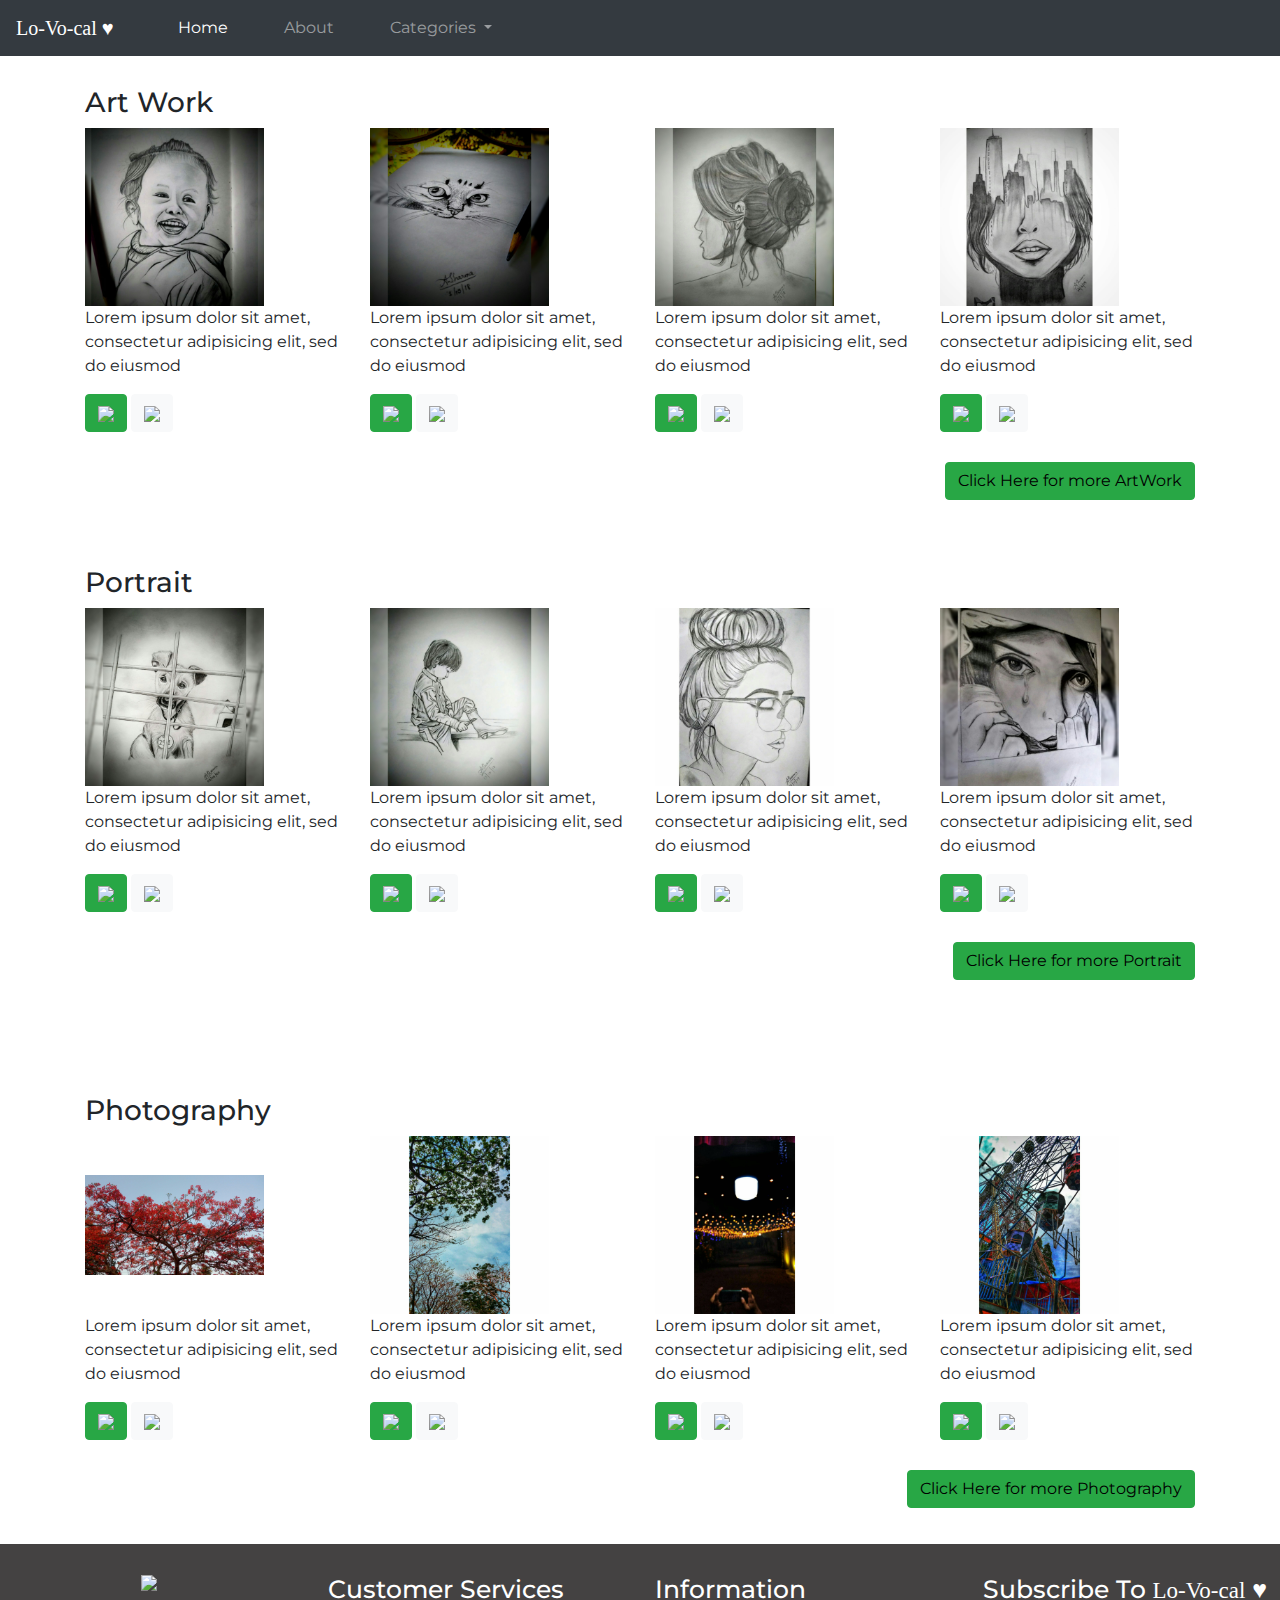
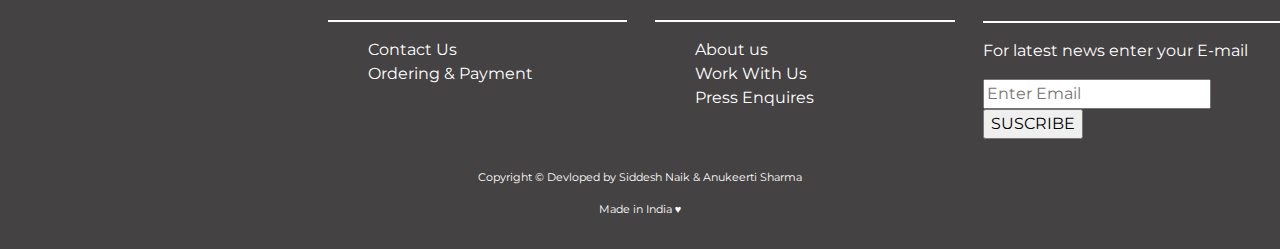
==== commit 4a56b616: "Add files via upload" ====
--- a/index.html
+++ b/index.html
@@ -84,7 +84,7 @@
 
             <div class="dropdown-menu" aria-labelledby="navbarDropdown">
 
-              <a class="dropdown-item back_change hover-effect" href="#">Poraits</a>
+              <a class="dropdown-item back_change hover-effect" href="#">Portrait</a>
 
               <div class="dropdown-divider"></div>
 
@@ -151,49 +151,54 @@
 
   <section id="services_off" class="container section1">
 
-    <h3>Category 1</h3>
+    <h3>Art Work</h3>
 
         <div class="row all-row">
-
-          <div class="col-sm-3 service_column">
-            <img src="Lo-Vo-Cal\Screenshot_2020-08-31-22-51-05-965.jpeg" class="img-fluid img-responsive" width="100%">
-
-            <p class="para_changes">Lorem ipsum dolor sit amet, consectetur adipisicing elit, sed do eiusmod</p>
-
-            <button type="button" class="btn btn-success"><a href="https://bit.ly/3hLAdZ0" style="color: black">BUY NOW</a></button>
-
-          </div>
-
-          <div class="col-sm-3 service_column">
-
-            <img src="Lo-Vo-Cal\Screenshot_2020-08-31-22-51-24-100.jpeg" class="img-fluid img-responsive" width="50%">
-
-            <p class="para_changes">Lorem ipsum dolor sit amet, consectetur adipisicing elit, sed do eiusmod</p>
-
-            <button type="button" class="btn btn-success"><a href="https://bit.ly/3hLAdZ0" style="color: black">BUY NOW</a></button>
-
-          </div>
-
-          <div class="col-sm-3 service_column">
-
-            <img src="Lo-Vo-Cal\Screenshot_2020-08-31-22-51-36-082.jpeg" class="img-fluid img-responsive" width="50%">
-
-            <p class="para_changes">Lorem ipsum dolor sit amet, consectetur adipisicing elit, sed do eiusmod</p>
-
-            <button type="button" class="btn btn-success"><a href="https://bit.ly/3hLAdZ0" style="color: black">BUY NOW</a></button>
-
-          </div>
-
-          <div class="col-sm-3 service_column">
-
-            <img src="Lo-Vo-Cal\Screenshot_2020-08-31-22-51-44-091.jpeg" class="img-fluid img-responsive" width="50%">
-
-            <p class="para_changes">Lorem ipsum dolor sit amet, consectetur adipisicing elit, sed do eiusmod</p>
-
-            <button type="button" class="btn btn-success"><a href="https://bit.ly/3hLAdZ0" style="color: black">BUY NOW</a></button>
-
-          </div>
-
+          
+          <div class="col-sm-3 service_column">
+            <img src="Lo-Vo-Cal\Art_1\Anukeerti_1.jpg" class="img-fluid img-responsive" width="70%">
+            <p class="para_changes">Lorem ipsum dolor sit amet, consectetur adipisicing elit, sed do eiusmod</p>
+
+            <button type="button" class="btn btn-success"><a href="https://bit.ly/3gOKEtx" style="color: black"><img src="https://image.flaticon.com/icons/svg/1384/1384055.svg" style="width: 20%"></a></a></button>
+            <button type="button" class="btn btn-light"><a href="https://www.instagram.com/p/CEMfkF-lOMA/?utm_source=ig_web_copy_link" style="color: black"><img src="https://image.flaticon.com/icons/svg/2111/2111463.svg" style="width: 20%"></a></a></button>
+          </div>
+          
+          <div class="col-sm-3 service_column">
+
+            <img src="Lo-Vo-Cal\Art_1\Anukeerti_2.jpg" class="img-fluid img-responsive" width="70%">
+
+            <p class="para_changes">Lorem ipsum dolor sit amet, consectetur adipisicing elit, sed do eiusmod</p>
+
+            <button type="button" class="btn btn-success"><a href="https://bit.ly/2DjJokt" style="color: black"><img src="https://image.flaticon.com/icons/svg/1384/1384055.svg" style="width: 20%"></a></a></button>
+            <button type="button" class="btn btn-light"><a href="https://www.instagram.com/p/CCWM5aVlgfa/?utm_source=ig_web_copy_link" style="color: black"><img src="https://image.flaticon.com/icons/svg/2111/2111463.svg" style="width: 20%"></a></a></button>
+
+          </div>
+
+          <div class="col-sm-3 service_column">
+
+            <img src="Lo-Vo-Cal\Art_1\Anukeerti_3.jpg" class="img-fluid img-responsive" width="70%">
+
+            <p class="para_changes">Lorem ipsum dolor sit amet, consectetur adipisicing elit, sed do eiusmod</p>
+
+            <button type="button" class="btn btn-success"><a href="https://bit.ly/3hOJfV3" style="color: black"><img src="https://image.flaticon.com/icons/svg/1384/1384055.svg" style="width: 20%"></a></a></button>
+            <button type="button" class="btn btn-light"><a href="https://www.instagram.com/p/B-r7zySFScA/?utm_source=ig_web_copy_link" style="color: black"><img src="https://image.flaticon.com/icons/svg/2111/2111463.svg" style="width: 20%"></a></a></button>
+
+          </div>
+
+          <div class="col-sm-3 service_column">
+
+            <img src="Lo-Vo-Cal\Art_1\Anukeerti_4.jpg" class="img-fluid img-responsive" width="70%">
+
+            <p class="para_changes">Lorem ipsum dolor sit amet, consectetur adipisicing elit, sed do eiusmod</p>
+
+            <button type="button" class="btn btn-success"><a href="https://bit.ly/2EKm5Ru" style="color: black"><img src="https://image.flaticon.com/icons/svg/1384/1384055.svg" style="width: 20%"></a></a></button>
+            <button type="button" class="btn btn-light"><a href="https://www.instagram.com/p/BoWgRo5AiP_/?utm_source=ig_web_copy_link" style="color: black"><img src="https://image.flaticon.com/icons/svg/2111/2111463.svg" style="width: 20%"></a></a></button>
+
+          </div>
+
+        </div>
+        <div>
+          <p style="text-align: right;"><button type="button" class="btn btn-success"><a href="#" style="color: black">Click Here for more ArtWork</a></button></p>          
         </div>
 
       </section>
@@ -202,122 +207,131 @@
 
 <!-- SECTION 2 -->
 
+
+  <section id="services_off" class="container section2">
+
+    <h3>Portrait</h3>
+
+        <div class="row all-row">
+
+          <div class="col-sm-3 service_column">
+
+            <img src="Lo-Vo-Cal\Art_2\Anukeerti_5.jpg" class="img-fluid img-responsive" width="70%">
+
+            <p class="para_changes">Lorem ipsum dolor sit amet, consectetur adipisicing elit, sed do eiusmod</p>
+
+            <button type="button" class="btn btn-success"><a href="#" style="color: black"><img src="https://image.flaticon.com/icons/svg/1384/1384055.svg" style="width: 20%"></a></a></button>
+            <button type="button" class="btn btn-light"><a href="https://www.instagram.com/p/CEMfkF-lOMA/?utm_source=ig_web_copy_link" style="color: black"><img src="https://image.flaticon.com/icons/svg/2111/2111463.svg" style="width: 20%"></a></a></button>
+
+          </div>
+
+          <div class="col-sm-3 service_column">
+
+            <img src="Lo-Vo-Cal\Art_2\Anukeerti_6.jpg" class="img-fluid img-responsive" width="70%">
+
+            <p class="para_changes">Lorem ipsum dolor sit amet, consectetur adipisicing elit, sed do eiusmod</p>
+
+            <button type="button" class="btn btn-success"><a href="#" style="color: black"><img src="https://image.flaticon.com/icons/svg/1384/1384055.svg" style="width: 20%"></a></a></button>
+            <button type="button" class="btn btn-light"><a href="https://www.instagram.com/p/CEMfkF-lOMA/?utm_source=ig_web_copy_link" style="color: black"><img src="https://image.flaticon.com/icons/svg/2111/2111463.svg" style="width: 20%"></a></a></button>
+
+          </div>
+
+          <div class="col-sm-3 service_column">
+
+            <img src="Lo-Vo-Cal\Art_2\Anukeerti_7.jpg" class="img-fluid img-responsive" width="70%">
+
+            <p class="para_changes">Lorem ipsum dolor sit amet, consectetur adipisicing elit, sed do eiusmod</p>
+
+            <button type="button" class="btn btn-success"><a href="#" style="color: black"><img src="https://image.flaticon.com/icons/svg/1384/1384055.svg" style="width: 20%"></a></a></button>
+            <button type="button" class="btn btn-light"><a href="https://www.instagram.com/p/CEMfkF-lOMA/?utm_source=ig_web_copy_link" style="color: black"><img src="https://image.flaticon.com/icons/svg/2111/2111463.svg" style="width: 20%"></a></a></button>
+
+          </div>
+
+          <div class="col-sm-3 service_column">
+
+            <img src="Lo-Vo-Cal\Art_2\Anukeerti_8.jpg" class="img-fluid img-responsive" width="70%">
+
+            <p class="para_changes">Lorem ipsum dolor sit amet, consectetur adipisicing elit, sed do eiusmod</p>
+
+            <button type="button" class="btn btn-success"><a href="#" style="color: black"><img src="https://image.flaticon.com/icons/svg/1384/1384055.svg" style="width: 20%"></a></a></button>
+            <button type="button" class="btn btn-light"><a href="https://www.instagram.com/p/CEMfkF-lOMA/?utm_source=ig_web_copy_link" style="color: black"><img src="https://image.flaticon.com/icons/svg/2111/2111463.svg" style="width: 20%"></a></a></button>
+
+          </div>
+
+        </div>
+        <div>
+          <p style="text-align: right;"><button type="button" class="btn btn-success"><a href="#" style="color: black">Click Here for more Portrait</a></button></p>          
+        </div>
+
+      </section>
+
+
+
+<!-- SECTION 3 -->
+
 <br>
 
 <br>
 
-  <section id="services_off" class="container section2">
-
-    <h3>Category 2</h3>
+  <section id="services_off" class="container section3">
+
+    <h3>Photography</h3>
 
         <div class="row all-row">
 
           <div class="col-sm-3 service_column">
 
-            <img src="Lo-Vo-Cal\Screenshot_2020-08-31-22-52-42-473.jpeg" class="img-fluid img-responsive" width="50%">
-
-            <p class="para_changes">Lorem ipsum dolor sit amet, consectetur adipisicing elit, sed do eiusmod</p>
-
-            <button type="button" class="btn btn-success"><a href="https://bit.ly/3hLAdZ0" style="color: black">BUY NOW</a></button>
-
-          </div>
-
-          <div class="col-sm-3 service_column">
-
-            <img src="https://www.flaticon.com/premium-icon/icons/svg/1048/1048341.svg" class="img-fluid img-responsive" width="50%">
-
-            <p class="para_changes">Lorem ipsum dolor sit amet, consectetur adipisicing elit, sed do eiusmod</p>
-
-            <button type="button" class="btn btn-success"><a href="about.html" style="color: black">BUY NOW</a></button>
-
-          </div>
-
-          <div class="col-sm-3 service_column">
-
-            <img src="https://www.flaticon.com/premium-icon/icons/svg/1048/1048341.svg" class="img-fluid img-responsive" width="50%">
-
-            <p class="para_changes">Lorem ipsum dolor sit amet, consectetur adipisicing elit, sed do eiusmod</p>
-
-            <button type="button" class="btn btn-success"><a href="about.html" style="color: black">BUY NOW</a></button>
-
-          </div>
-
-          <div class="col-sm-3 service_column">
-
-            <img src="https://www.flaticon.com/premium-icon/icons/svg/1048/1048341.svg" class="img-fluid img-responsive" width="50%">
-
-            <p class="para_changes">Lorem ipsum dolor sit amet, consectetur adipisicing elit, sed do eiusmod</p>
-
-            <button type="button" class="btn btn-success"><a href="about.html" style="color: black">BUY NOW</a></button>
-
-          </div>
-
+            <img src="Lo-Vo-Cal\Art_3\Siddesh_1.jpg" class="img-fluid img-responsive" width="70%">
+
+            <p class="para_changes">Lorem ipsum dolor sit amet, consectetur adipisicing elit, sed do eiusmod</p>
+
+            <button type="button" class="btn btn-success"><a href="#" style="color: black"><img src="https://image.flaticon.com/icons/svg/1384/1384055.svg" style="width: 20%"></a></a></button>
+            <button type="button" class="btn btn-light"><a href="https://www.instagram.com/p/CEMfkF-lOMA/?utm_source=ig_web_copy_link" style="color: black"><img src="https://image.flaticon.com/icons/svg/2111/2111463.svg" style="width: 20%"></a></a></button>
+
+          </div>
+
+          <div class="col-sm-3 service_column">
+
+            <img src="Lo-Vo-Cal\Art_3\Siddesh_2.jpg" class="img-fluid img-responsive" width="70%">
+
+            <p class="para_changes">Lorem ipsum dolor sit amet, consectetur adipisicing elit, sed do eiusmod</p>
+
+            <button type="button" class="btn btn-success"><a href="#" style="color: black"><img src="https://image.flaticon.com/icons/svg/1384/1384055.svg" style="width: 20%"></a></a></button>
+            <button type="button" class="btn btn-light"><a href="https://www.instagram.com/p/CEMfkF-lOMA/?utm_source=ig_web_copy_link" style="color: black"><img src="https://image.flaticon.com/icons/svg/2111/2111463.svg" style="width: 20%"></a></a></button>
+
+          </div>
+
+          <div class="col-sm-3 service_column">
+
+            <img src="Lo-Vo-Cal\Art_3\Siddesh_3.jpg" class="img-fluid img-responsive" width="70%">
+
+            <p class="para_changes">Lorem ipsum dolor sit amet, consectetur adipisicing elit, sed do eiusmod</p>
+
+            <button type="button" class="btn btn-success"><a href="#" style="color: black"><img src="https://image.flaticon.com/icons/svg/1384/1384055.svg" style="width: 20%"></a></a></button>
+            <button type="button" class="btn btn-light"><a href="https://www.instagram.com/p/CEMfkF-lOMA/?utm_source=ig_web_copy_link" style="color: black"><img src="https://image.flaticon.com/icons/svg/2111/2111463.svg" style="width: 20%"></a></a></button>
+
+          </div>
+
+          <div class="col-sm-3 service_column">
+
+            <img src="Lo-Vo-Cal\Art_3\Siddesh_4.jpg" class="img-fluid img-responsive" width="70%">
+
+            <p class="para_changes">Lorem ipsum dolor sit amet, consectetur adipisicing elit, sed do eiusmod</p>
+
+            <button type="button" class="btn btn-success"><a href="#" style="color: black"><img src="https://image.flaticon.com/icons/svg/1384/1384055.svg" style="width: 20%"></a></a></button>
+            <button type="button" class="btn btn-light"><a href="https://www.instagram.com/p/CEMfkF-lOMA/?utm_source=ig_web_copy_link" style="color: black"><img src="https://image.flaticon.com/icons/svg/2111/2111463.svg" style="width: 20%"></a></a></button>
+
+          </div>
+
+        </div>
+        <div>
+          <p style="text-align: right;"><button type="button" class="btn btn-success"><a href="#" style="color: black">Click Here for more Photography</a></button></p>          
         </div>
 
       </section>
 
 
 
-<!-- SECTION 3 -->
-
-<br>
-
-<br>
-
-  <section id="services_off" class="container section3">
-
-    <h3>Category 3</h3>
-
-        <div class="row all-row">
-
-          <div class="col-sm-3 service_column">
-
-            <img src="https://www.flaticon.com/premium-icon/icons/svg/1048/1048341.svg" class="img-fluid img-responsive" width="50%">
-
-            <p class="para_changes">Lorem ipsum dolor sit amet, consectetur adipisicing elit, sed do eiusmod</p>
-
-            <button type="button" class="btn btn-success middle" style="text-align: center;"><a href="about.html" style="color: black">BUY NOW</a></button>
-
-            
-
-          </div>
-
-          <div class="col-sm-3 service_column">
-
-            <img src="https://www.flaticon.com/premium-icon/icons/svg/1048/1048341.svg" class="img-fluid img-responsive" width="50%">
-
-            <p class="para_changes">Lorem ipsum dolor sit amet, consectetur adipisicing elit, sed do eiusmod</p>
-
-            <button type="button" class="btn btn-success"><a href="about.html" style="color: black">BUY NOW</a></button>
-
-          </div>
-
-          <div class="col-sm-3 service_column">
-
-            <img src="https://www.flaticon.com/premium-icon/icons/svg/1048/1048341.svg" class="img-fluid img-responsive" width="50%">
-
-            <p class="para_changes">Lorem ipsum dolor sit amet, consectetur adipisicing elit, sed do eiusmod</p>
-
-            <button type="button" class="btn btn-success"><a href="about.html" style="color: black">BUY NOW</a></button>
-
-          </div>
-
-          <div class="col-sm-3 service_column">
-
-            <img src="https://www.flaticon.com/premium-icon/icons/svg/1048/1048341.svg" class="img-fluid img-responsive" width="50%">
-
-            <p class="para_changes">Lorem ipsum dolor sit amet, consectetur adipisicing elit, sed do eiusmod</p>
-
-            <button type="button" class="btn btn-success"><a href="about.html" style="color: black">BUY NOW</a></button>
-
-          </div>
-
-        </div>
-
-      </section>
-
-
-
 
     <!-- FOOTER -->
 
--- a/index.css
+++ b/index.css
@@ -96,4 +96,7 @@
 /* new change */
 .all-row button a{
 	text-decoration:none;
+}
+.service_column{
+	padding-bottom: 10px;
 }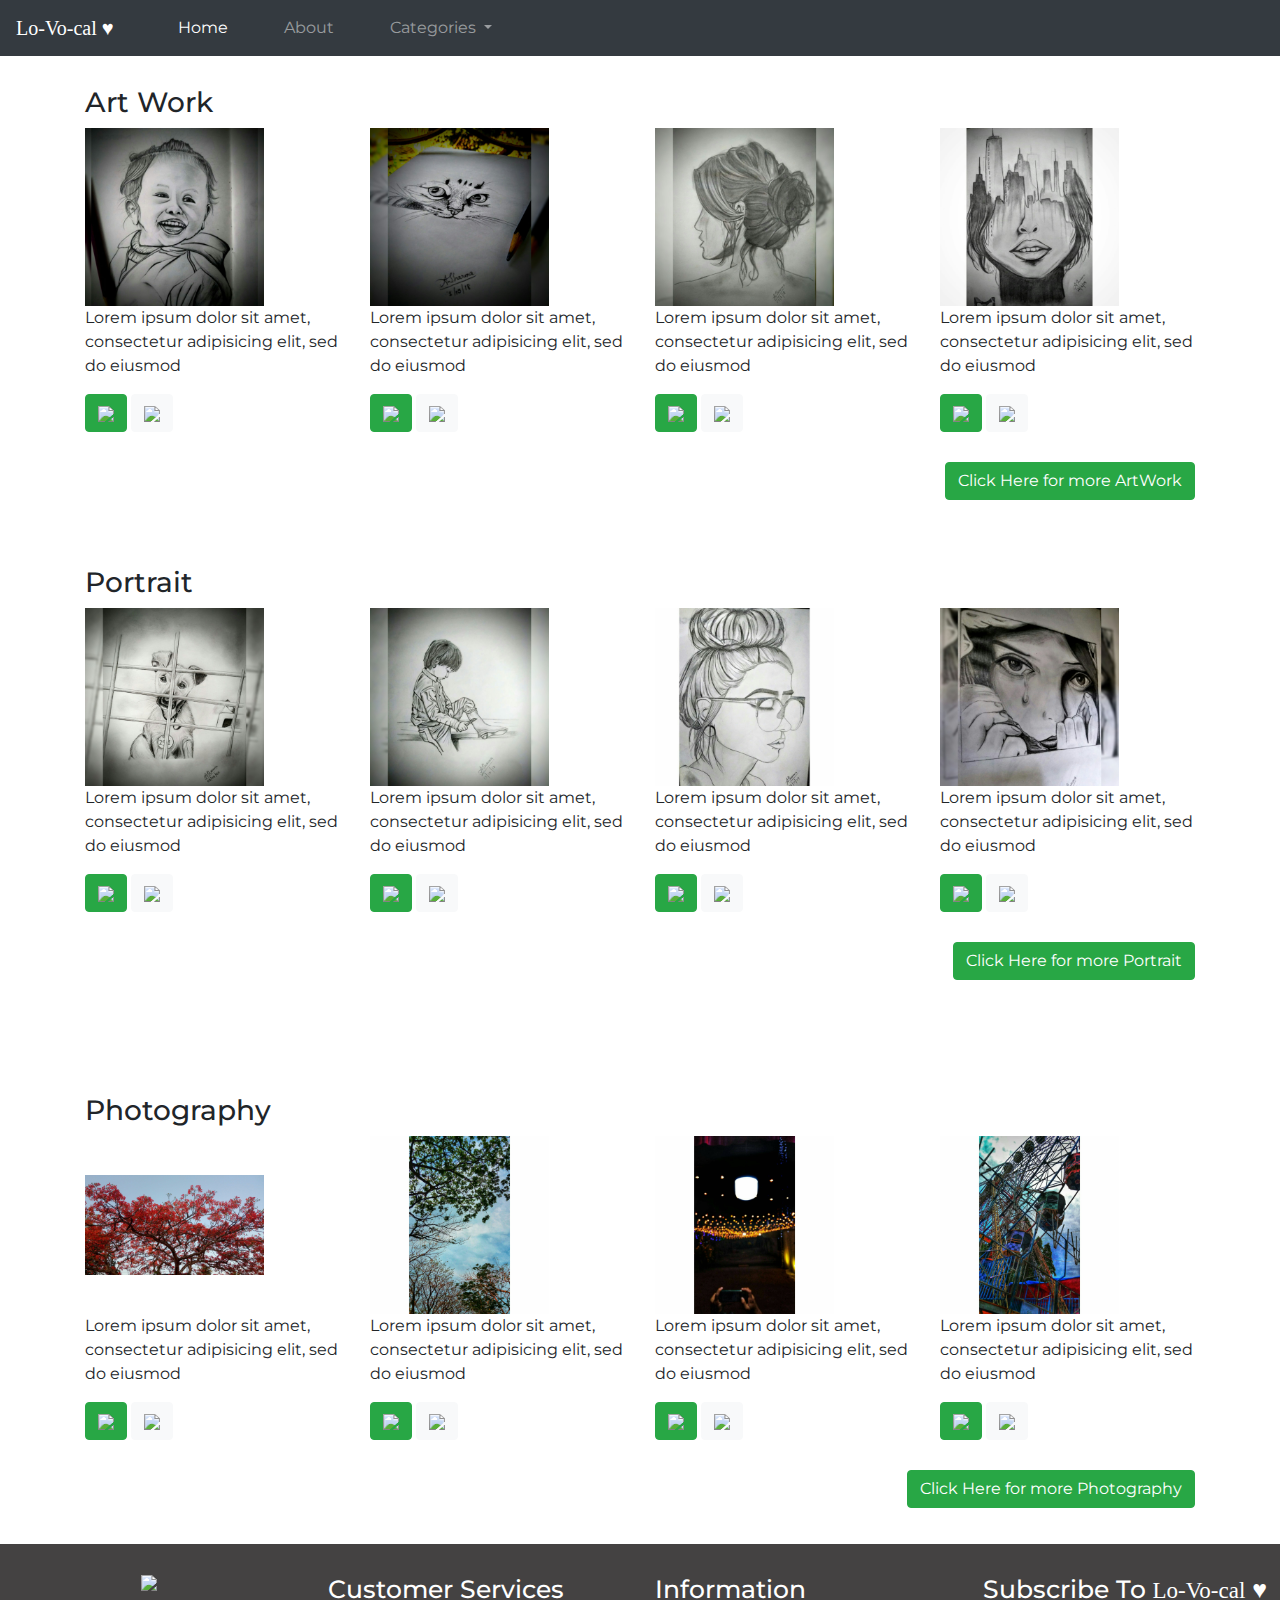
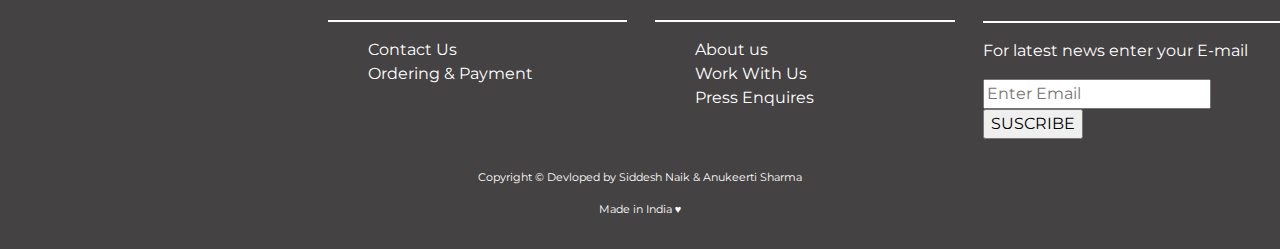
==== commit 43591838: "Add files via upload" ====
--- a/index.html
+++ b/index.html
@@ -159,8 +159,16 @@
             <img src="Lo-Vo-Cal\Art_1\Anukeerti_1.jpg" class="img-fluid img-responsive" width="70%">
             <p class="para_changes">Lorem ipsum dolor sit amet, consectetur adipisicing elit, sed do eiusmod</p>
 
-            <button type="button" class="btn btn-success"><a href="https://bit.ly/3gOKEtx" style="color: black"><img src="https://image.flaticon.com/icons/svg/1384/1384055.svg" style="width: 20%"></a></a></button>
-            <button type="button" class="btn btn-light"><a href="https://www.instagram.com/p/CEMfkF-lOMA/?utm_source=ig_web_copy_link" style="color: black"><img src="https://image.flaticon.com/icons/svg/2111/2111463.svg" style="width: 20%"></a></a></button>
+            <a href="https://bit.ly/3gOKEtx" style="color: black">
+              <button type="button" class="btn btn-success">
+                <img src="https://image.flaticon.com/icons/svg/1384/1384055.svg" style="width: 20%">
+              </button>
+            </a>
+            <a href="https://www.instagram.com/p/CEMfkF-lOMA/?utm_source=ig_web_copy_link" style="color: black">
+              <button type="button" class="btn btn-light">
+                <img src="https://image.flaticon.com/icons/svg/2111/2111463.svg" style="width: 20%">
+              </button>
+            </a>
           </div>
           
           <div class="col-sm-3 service_column">
@@ -169,8 +177,17 @@
 
             <p class="para_changes">Lorem ipsum dolor sit amet, consectetur adipisicing elit, sed do eiusmod</p>
 
-            <button type="button" class="btn btn-success"><a href="https://bit.ly/2DjJokt" style="color: black"><img src="https://image.flaticon.com/icons/svg/1384/1384055.svg" style="width: 20%"></a></a></button>
-            <button type="button" class="btn btn-light"><a href="https://www.instagram.com/p/CCWM5aVlgfa/?utm_source=ig_web_copy_link" style="color: black"><img src="https://image.flaticon.com/icons/svg/2111/2111463.svg" style="width: 20%"></a></a></button>
+          <a href="https://bit.ly/2DjJokt" style="color: black">
+            <button type="button" class="btn btn-success">
+              <img src="https://image.flaticon.com/icons/svg/1384/1384055.svg" style="width: 20%">
+            </button>
+          </a>
+            
+          <a href="https://www.instagram.com/p/CCWM5aVlgfa/?utm_source=ig_web_copy_link" style="color: black">
+            <button type="button" class="btn btn-light">
+              <img src="https://image.flaticon.com/icons/svg/2111/2111463.svg" style="width: 20%">
+            </button>
+          </a>
 
           </div>
 
@@ -180,8 +197,17 @@
 
             <p class="para_changes">Lorem ipsum dolor sit amet, consectetur adipisicing elit, sed do eiusmod</p>
 
-            <button type="button" class="btn btn-success"><a href="https://bit.ly/3hOJfV3" style="color: black"><img src="https://image.flaticon.com/icons/svg/1384/1384055.svg" style="width: 20%"></a></a></button>
-            <button type="button" class="btn btn-light"><a href="https://www.instagram.com/p/B-r7zySFScA/?utm_source=ig_web_copy_link" style="color: black"><img src="https://image.flaticon.com/icons/svg/2111/2111463.svg" style="width: 20%"></a></a></button>
+          <a href="https://bit.ly/3hOJfV3" style="color: black">
+            <button type="button" class="btn btn-success">
+              <img src="https://image.flaticon.com/icons/svg/1384/1384055.svg" style="width: 20%">
+            </button>
+          </a>
+
+          <a href="https://www.instagram.com/p/B-r7zySFScA/?utm_source=ig_web_copy_link" style="color: black">
+            <button type="button" class="btn btn-light">
+              <img src="https://image.flaticon.com/icons/svg/2111/2111463.svg" style="width: 20%">
+            </button>
+          </a>
 
           </div>
 
@@ -191,14 +217,27 @@
 
             <p class="para_changes">Lorem ipsum dolor sit amet, consectetur adipisicing elit, sed do eiusmod</p>
 
-            <button type="button" class="btn btn-success"><a href="https://bit.ly/2EKm5Ru" style="color: black"><img src="https://image.flaticon.com/icons/svg/1384/1384055.svg" style="width: 20%"></a></a></button>
-            <button type="button" class="btn btn-light"><a href="https://www.instagram.com/p/BoWgRo5AiP_/?utm_source=ig_web_copy_link" style="color: black"><img src="https://image.flaticon.com/icons/svg/2111/2111463.svg" style="width: 20%"></a></a></button>
+          <a href="https://bit.ly/2EKm5Ru" style="color: black">
+            <button type="button" class="btn btn-success">
+              <img src="https://image.flaticon.com/icons/svg/1384/1384055.svg" style="width: 20%">
+            </button>
+            </a>
+
+          <a href="https://www.instagram.com/p/BoWgRo5AiP_/?utm_source=ig_web_copy_link" style="color: black">
+            <button type="button" class="btn btn-light">
+              <img src="https://image.flaticon.com/icons/svg/2111/2111463.svg" style="width: 20%">
+            </button>
+          </a>
 
           </div>
 
         </div>
         <div>
-          <p style="text-align: right;"><button type="button" class="btn btn-success"><a href="#" style="color: black">Click Here for more ArtWork</a></button></p>          
+          <p style="text-align: right;">
+            <a href="#">
+              <button type="button" class="btn btn-success">Click Here for more ArtWork</button>
+              </a>
+              </p>          
         </div>
 
       </section>
@@ -220,8 +259,8 @@
 
             <p class="para_changes">Lorem ipsum dolor sit amet, consectetur adipisicing elit, sed do eiusmod</p>
 
-            <button type="button" class="btn btn-success"><a href="#" style="color: black"><img src="https://image.flaticon.com/icons/svg/1384/1384055.svg" style="width: 20%"></a></a></button>
-            <button type="button" class="btn btn-light"><a href="https://www.instagram.com/p/CEMfkF-lOMA/?utm_source=ig_web_copy_link" style="color: black"><img src="https://image.flaticon.com/icons/svg/2111/2111463.svg" style="width: 20%"></a></a></button>
+            <button type="button" class="btn btn-success"><a href="#" style="color: black"><img src="https://image.flaticon.com/icons/svg/1384/1384055.svg" style="width: 20%"></a></button>
+            <button type="button" class="btn btn-light"><a href="https://www.instagram.com/p/CEMfkF-lOMA/?utm_source=ig_web_copy_link" style="color: black"><img src="https://image.flaticon.com/icons/svg/2111/2111463.svg" style="width: 20%"></a></button>
 
           </div>
 
@@ -231,8 +270,8 @@
 
             <p class="para_changes">Lorem ipsum dolor sit amet, consectetur adipisicing elit, sed do eiusmod</p>
 
-            <button type="button" class="btn btn-success"><a href="#" style="color: black"><img src="https://image.flaticon.com/icons/svg/1384/1384055.svg" style="width: 20%"></a></a></button>
-            <button type="button" class="btn btn-light"><a href="https://www.instagram.com/p/CEMfkF-lOMA/?utm_source=ig_web_copy_link" style="color: black"><img src="https://image.flaticon.com/icons/svg/2111/2111463.svg" style="width: 20%"></a></a></button>
+            <button type="button" class="btn btn-success"><a href="#" style="color: black"><img src="https://image.flaticon.com/icons/svg/1384/1384055.svg" style="width: 20%"></a></button>
+            <button type="button" class="btn btn-light"><a href="https://www.instagram.com/p/CEMfkF-lOMA/?utm_source=ig_web_copy_link" style="color: black"><img src="https://image.flaticon.com/icons/svg/2111/2111463.svg" style="width: 20%"></a></button>
 
           </div>
 
@@ -242,8 +281,8 @@
 
             <p class="para_changes">Lorem ipsum dolor sit amet, consectetur adipisicing elit, sed do eiusmod</p>
 
-            <button type="button" class="btn btn-success"><a href="#" style="color: black"><img src="https://image.flaticon.com/icons/svg/1384/1384055.svg" style="width: 20%"></a></a></button>
-            <button type="button" class="btn btn-light"><a href="https://www.instagram.com/p/CEMfkF-lOMA/?utm_source=ig_web_copy_link" style="color: black"><img src="https://image.flaticon.com/icons/svg/2111/2111463.svg" style="width: 20%"></a></a></button>
+            <button type="button" class="btn btn-success"><a href="#" style="color: black"><img src="https://image.flaticon.com/icons/svg/1384/1384055.svg" style="width: 20%"></a></button>
+            <button type="button" class="btn btn-light"><a href="https://www.instagram.com/p/CEMfkF-lOMA/?utm_source=ig_web_copy_link" style="color: black"><img src="https://image.flaticon.com/icons/svg/2111/2111463.svg" style="width: 20%"></a></button>
 
           </div>
 
@@ -253,14 +292,18 @@
 
             <p class="para_changes">Lorem ipsum dolor sit amet, consectetur adipisicing elit, sed do eiusmod</p>
 
-            <button type="button" class="btn btn-success"><a href="#" style="color: black"><img src="https://image.flaticon.com/icons/svg/1384/1384055.svg" style="width: 20%"></a></a></button>
-            <button type="button" class="btn btn-light"><a href="https://www.instagram.com/p/CEMfkF-lOMA/?utm_source=ig_web_copy_link" style="color: black"><img src="https://image.flaticon.com/icons/svg/2111/2111463.svg" style="width: 20%"></a></a></button>
+            <button type="button" class="btn btn-success"><a href="#" style="color: black"><img src="https://image.flaticon.com/icons/svg/1384/1384055.svg" style="width: 20%"></a></button>
+            <button type="button" class="btn btn-light"><a href="https://www.instagram.com/p/CEMfkF-lOMA/?utm_source=ig_web_copy_link" style="color: black"><img src="https://image.flaticon.com/icons/svg/2111/2111463.svg" style="width: 20%"></a></button>
 
           </div>
 
         </div>
         <div>
-          <p style="text-align: right;"><button type="button" class="btn btn-success"><a href="#" style="color: black">Click Here for more Portrait</a></button></p>          
+          <p style="text-align: right;">
+            <a href="#">
+              <button type="button" class="btn btn-success">Click Here for more Portrait</button>
+            </a>
+          </p>          
         </div>
 
       </section>
@@ -285,8 +328,8 @@
 
             <p class="para_changes">Lorem ipsum dolor sit amet, consectetur adipisicing elit, sed do eiusmod</p>
 
-            <button type="button" class="btn btn-success"><a href="#" style="color: black"><img src="https://image.flaticon.com/icons/svg/1384/1384055.svg" style="width: 20%"></a></a></button>
-            <button type="button" class="btn btn-light"><a href="https://www.instagram.com/p/CEMfkF-lOMA/?utm_source=ig_web_copy_link" style="color: black"><img src="https://image.flaticon.com/icons/svg/2111/2111463.svg" style="width: 20%"></a></a></button>
+            <button type="button" class="btn btn-success"><a href="#" style="color: black"><img src="https://image.flaticon.com/icons/svg/1384/1384055.svg" style="width: 20%"></a></button>
+            <button type="button" class="btn btn-light"><a href="https://www.instagram.com/p/CEMfkF-lOMA/?utm_source=ig_web_copy_link" style="color: black"><img src="https://image.flaticon.com/icons/svg/2111/2111463.svg" style="width: 20%"></a></button>
 
           </div>
 
@@ -296,8 +339,8 @@
 
             <p class="para_changes">Lorem ipsum dolor sit amet, consectetur adipisicing elit, sed do eiusmod</p>
 
-            <button type="button" class="btn btn-success"><a href="#" style="color: black"><img src="https://image.flaticon.com/icons/svg/1384/1384055.svg" style="width: 20%"></a></a></button>
-            <button type="button" class="btn btn-light"><a href="https://www.instagram.com/p/CEMfkF-lOMA/?utm_source=ig_web_copy_link" style="color: black"><img src="https://image.flaticon.com/icons/svg/2111/2111463.svg" style="width: 20%"></a></a></button>
+            <button type="button" class="btn btn-success"><a href="#" style="color: black"><img src="https://image.flaticon.com/icons/svg/1384/1384055.svg" style="width: 20%"></a></button>
+            <button type="button" class="btn btn-light"><a href="https://www.instagram.com/p/CEMfkF-lOMA/?utm_source=ig_web_copy_link" style="color: black"><img src="https://image.flaticon.com/icons/svg/2111/2111463.svg" style="width: 20%"></a></button>
 
           </div>
 
@@ -307,8 +350,8 @@
 
             <p class="para_changes">Lorem ipsum dolor sit amet, consectetur adipisicing elit, sed do eiusmod</p>
 
-            <button type="button" class="btn btn-success"><a href="#" style="color: black"><img src="https://image.flaticon.com/icons/svg/1384/1384055.svg" style="width: 20%"></a></a></button>
-            <button type="button" class="btn btn-light"><a href="https://www.instagram.com/p/CEMfkF-lOMA/?utm_source=ig_web_copy_link" style="color: black"><img src="https://image.flaticon.com/icons/svg/2111/2111463.svg" style="width: 20%"></a></a></button>
+            <button type="button" class="btn btn-success"><a href="#" style="color: black"><img src="https://image.flaticon.com/icons/svg/1384/1384055.svg" style="width: 20%"></a></button>
+            <button type="button" class="btn btn-light"><a href="https://www.instagram.com/p/CEMfkF-lOMA/?utm_source=ig_web_copy_link" style="color: black"><img src="https://image.flaticon.com/icons/svg/2111/2111463.svg" style="width: 20%"></a></button>
 
           </div>
 
@@ -318,14 +361,18 @@
 
             <p class="para_changes">Lorem ipsum dolor sit amet, consectetur adipisicing elit, sed do eiusmod</p>
 
-            <button type="button" class="btn btn-success"><a href="#" style="color: black"><img src="https://image.flaticon.com/icons/svg/1384/1384055.svg" style="width: 20%"></a></a></button>
-            <button type="button" class="btn btn-light"><a href="https://www.instagram.com/p/CEMfkF-lOMA/?utm_source=ig_web_copy_link" style="color: black"><img src="https://image.flaticon.com/icons/svg/2111/2111463.svg" style="width: 20%"></a></a></button>
+            <button type="button" class="btn btn-success"><a href="#" style="color: black"><img src="https://image.flaticon.com/icons/svg/1384/1384055.svg" style="width: 20%"></a></button>
+            <button type="button" class="btn btn-light"><a href="https://www.instagram.com/p/CEMfkF-lOMA/?utm_source=ig_web_copy_link" style="color: black"><img src="https://image.flaticon.com/icons/svg/2111/2111463.svg" style="width: 20%"></a></button>
 
           </div>
 
         </div>
         <div>
-          <p style="text-align: right;"><button type="button" class="btn btn-success"><a href="#" style="color: black">Click Here for more Photography</a></button></p>          
+          <p style="text-align: right;">
+            <a href="#">
+              <button type="button" class="btn btn-success">Click Here for more Photography</button>
+            </a>
+          </p>          
         </div>
 
       </section>
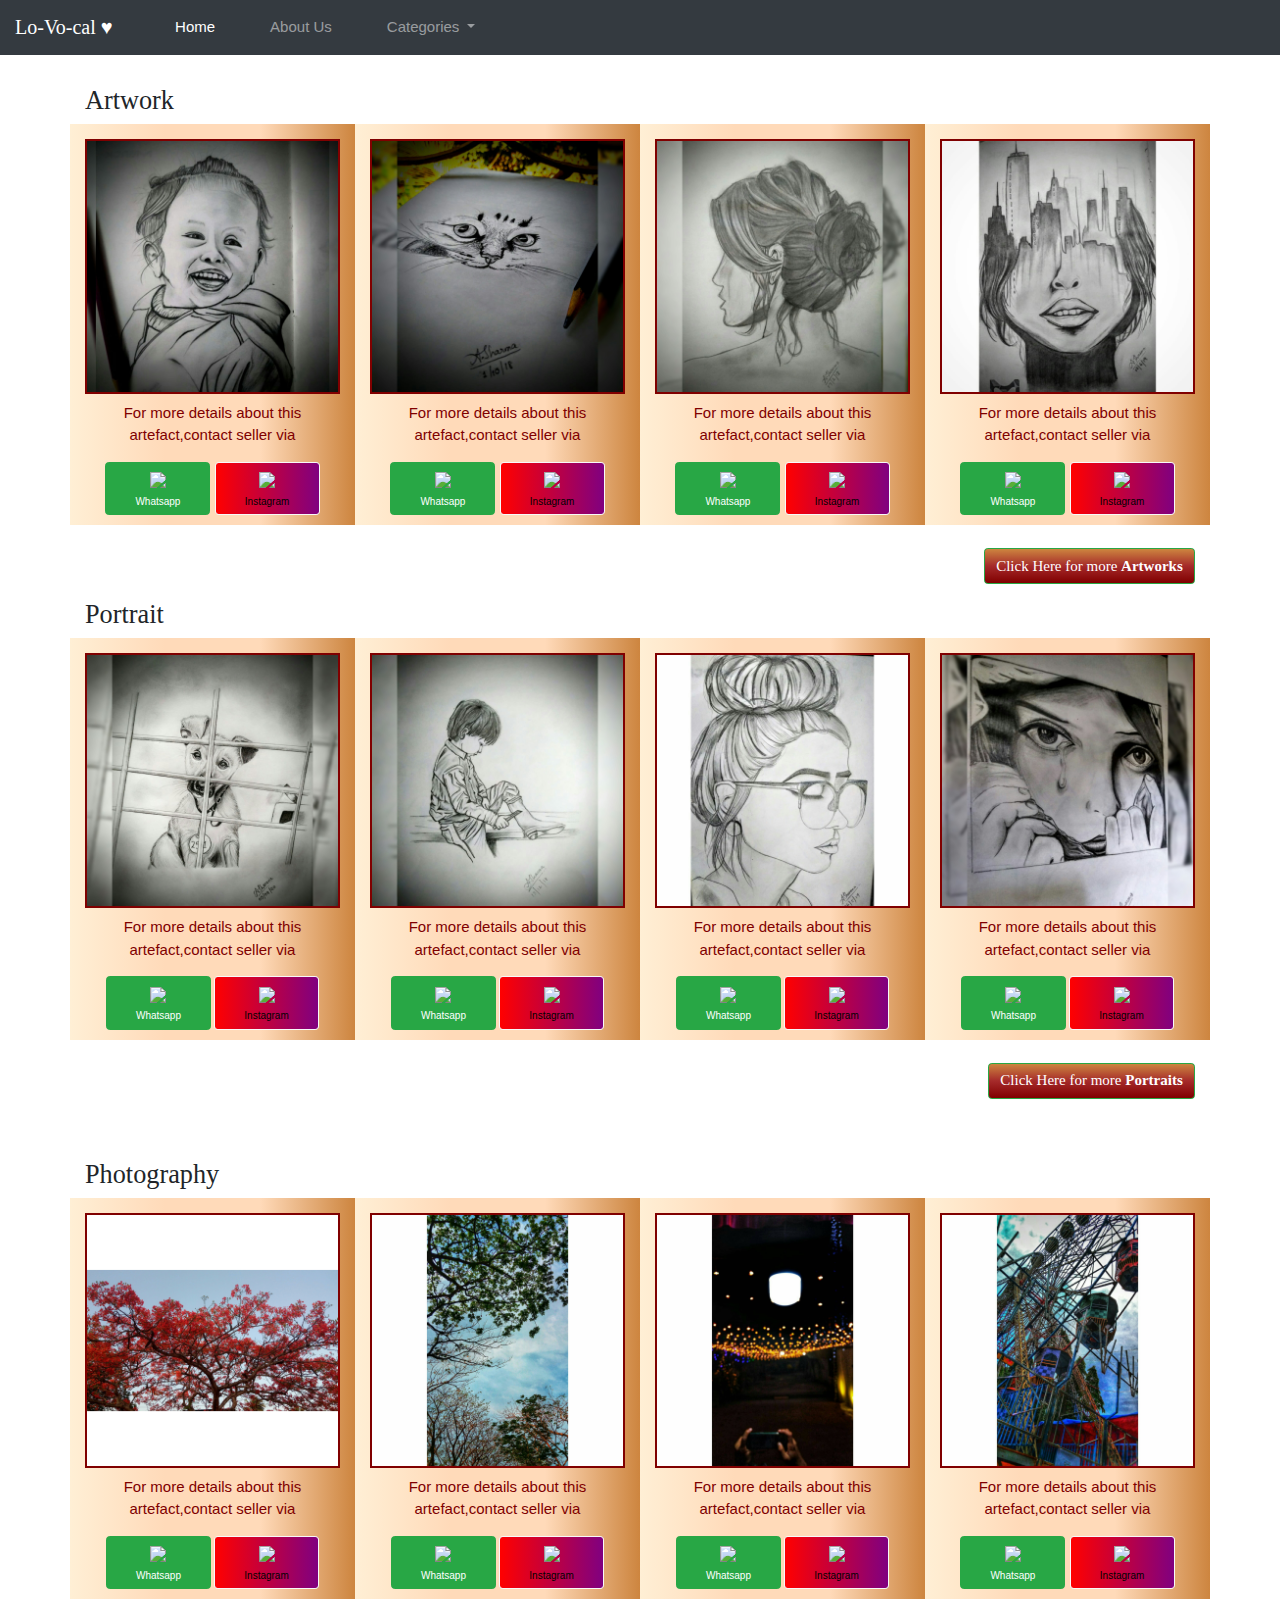
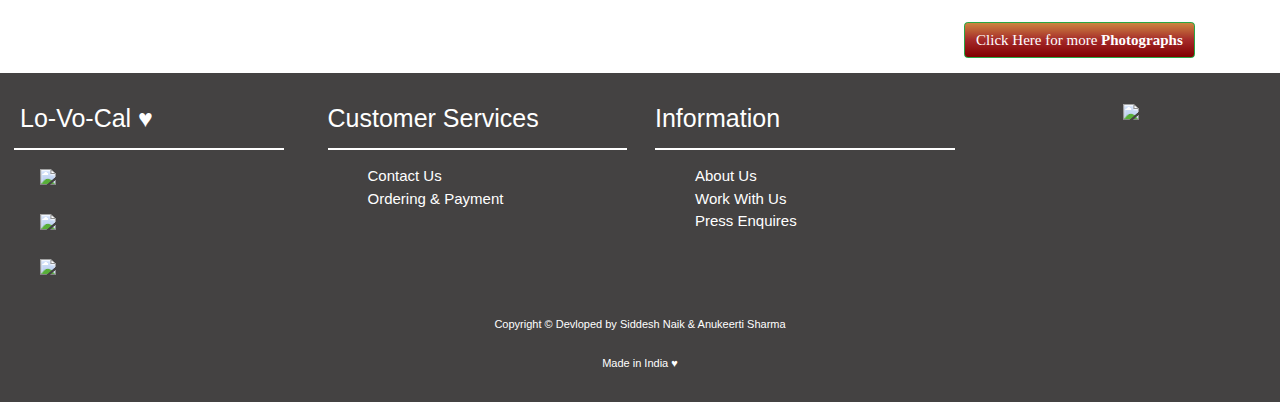
==== commit c174bd5e: "Add files via upload" ====
--- a/index.html
+++ b/index.html
@@ -1,465 +1,770 @@
-<!doctype html>
+<!DOCTYPE html>
 
 <html lang="en">
 
   <head>
-
     <!-- Required meta tags -->
-
     <meta charset="utf-8">
-
     <meta name="viewport" content="width=device-width, initial-scale=1, shrink-to-fit=no">
 
 
 
     <!-- Bootstrap CSS -->
-
     <link rel="stylesheet" href="https://stackpath.bootstrapcdn.com/bootstrap/4.5.2/css/bootstrap.min.css" integrity="sha384-JcKb8q3iqJ61gNV9KGb8thSsNjpSL0n8PARn9HuZOnIxN0hoP+VmmDGMN5t9UJ0Z" crossorigin="anonymous">
 
-
-
     <!-- CSS -->
-
     <link rel="stylesheet" type="text/css" href="index.css">
 
-
+    <link rel="stylesheet" href="https://stackpath.bootstrapcdn.com/bootstrap/4.5.2/css/bootstrap.min.css" integrity="sha384-JcKb8q3iqJ61gNV9KGb8thSsNjpSL0n8PARn9HuZOnIxN0hoP+VmmDGMN5t9UJ0Z" crossorigin="anonymous">
 
     <!-- FONT -->
-
     <link href="https://fonts.googleapis.com/css2?family=Montserrat:wght@500&display=swap" rel="stylesheet">
-
-
-
-
-
-    <title>Lo-Vo-cal !</title>
+ <title>Lo-Vo-cal !</title>
 
   </head>
-
   <body>
-
     <!-- NAV BAR -->
-
      <nav class="navbar navbar-expand-lg navbar-dark bg-dark">
-
-      <!-- <a class="navbar-brand" href="#">Life hub.&hearts;</a> -->
-
       <a class="navbar-brand" href="about.html"><span class="logo">Lo-Vo-cal &hearts;</span></a>
-
-      <button class="navbar-toggler" type="button" data-toggle="collapse" data-target="#navbarSupportedContent" aria-controls="navbarSupportedContent" aria-expanded="false" aria-label="Toggle navigation">
-
+  <button class="navbar-toggler" type="button" data-toggle="collapse" data-target="#navbarSupportedContent" aria-controls="navbarSupportedContent" aria-expanded="false" aria-label="Toggle navigation">
         <span class="navbar-toggler-icon"></span>
-
       </button>
 
 
-
-      <div class="collapse navbar-collapse" id="navbarSupportedContent">
-
+<div class="collapse navbar-collapse" id="navbarSupportedContent">
         <ul class="navbar-nav mr-auto">
-
           <li class="nav-item active">
-
             <a class="nav-link" href="#">Home<span class="sr-only">(current)</span></a>
-
           </li>
-
-          
-
           <li class="nav-item">
-
-            <a class="nav-link" href="about.html">About</a>
-
+            <a class="nav-link" href="about.html">About Us</a>
           </li>
 
-
-
           <li class="nav-item dropdown">
-
             <a class="nav-link dropdown-toggle" href="#" id="navbarDropdown" role="button" data-toggle="dropdown" aria-haspopup="true" aria-expanded="false">
-
               Categories
-
             </a>
 
             <div class="dropdown-menu" aria-labelledby="navbarDropdown">
-
-              <a class="dropdown-item back_change hover-effect" href="#">Portrait</a>
-
+              <a class="dropdown-item back_change hover-effect" href="artwork.html">Artworks</a>
               <div class="dropdown-divider"></div>
-
+              <a class="dropdown-item back_change hover-effect" href="#">Poraits</a>
+              <div class="dropdown-divider"></div>
               <a class="dropdown-item back_change hover-effect" href="#">Dream Catchers</a>
-
               <div class="dropdown-divider"></div>
-
               <a class="dropdown-item back_change hover-effect" href="#">Geometric work</a>
-
               <div class="dropdown-divider"></div>
-
               <a class="dropdown-item back_change hover-effect" href="#">Mandala</a>
-
               <div class="dropdown-divider"></div>
-
               <a class="dropdown-item back_change hover-effect" href="#">...</a>
-
               <div class="dropdown-divider"></div>
-
               <a class="dropdown-item back_change hover-effect" href="#">...</a>
-
               <div class="dropdown-divider"></div>
-
               <a class="dropdown-item back_change hover-effect" href="#">....</a>
-
               <div class="dropdown-divider"></div>
-
               <a class="dropdown-item back_change hover-effect" href="#">......</a>
-
-            </div>
-
+            </div>
           </li>
-
-
-
-          <!-- <li class="nav-item dropdown">
-            <a class="nav-link dropdown-toggle" href="#" id="navbarDropdown" role="button" data-toggle="dropdown" aria-haspopup="true" aria-expanded="false">
-              Location
+        </div>
+    </nav>
+
+
+    <!-- SECTION -->
+
+    <section id="services_off" class="container section1">
+
+
+
+      <h3>Artwork</h3>
+  
+  
+  
+          <div class="row all-row">
+  
+            
+  
+            <div class="col-sm-3 service_column text-center boxed">
+  
+              <img src="Lo-Vo-Cal\Art_1\Anukeerti_1.jpg" class="img-fluid img-responsive alignimg" width="70%">
+  
+              <p class="para_changes">For more details about this artefact,contact seller via</p>
+  
+  
+  
+              <a href="https://bit.ly/3gOKEtx" style="color: black">
+  
+                <button type="button" class="btn btn-success bin bin1">
+  
+                  <img src="https://image.flaticon.com/icons/svg/1384/1384055.svg" style="width: 20%"><p style="color: #FFFFFF; font-size: 10px; padding-top: 3px; margin: 0;">Whatsapp</p>
+  
+                </button>
+  
+              </a>
+  
+              <a href="https://www.instagram.com/p/CEMfkF-lOMA/?utm_source=ig_web_copy_link" style="color: black">
+  
+                <button type="button" class="btn btn-light bin bin2">
+  
+                  <img src="https://image.flaticon.com/icons/svg/2111/2111463.svg" style="width: 20%"><p style="color:  #000000; font-size: 10px; padding-top: 3px; margin: 0;">Instagram</p>
+  
+                </button>
+  
+              </a>
+  
+            </div>
+  
+            
+  
+            <div class="col-sm-3 service_column text-center boxed">
+  
+  
+  
+              <img src="Lo-Vo-Cal\Art_1\Anukeerti_2.jpg" class="img-fluid img-responsive alignimg" width="70%">
+  
+  
+  
+              <p class="para_changes">For more details about this artefact,contact seller via </p>
+  
+  
+  
+            <a href="https://bit.ly/2DjJokt" style="color: black">
+  
+              <button type="button" class="btn btn-success bin bin1">
+  
+                <img src="https://image.flaticon.com/icons/svg/1384/1384055.svg" style="width: 20%"><p style="color: #FFFFFF; font-size: 10px; padding-top: 3px; margin: 0;">Whatsapp</p>
+  
+              </button>
+  
             </a>
-            <div class="dropdown-menu" aria-labelledby="navbarDropdown">
-              <a class="dropdown-item back_change" href="#">Margoa </a>
-              <div class="dropdown-divider"></div>
-              <a class="dropdown-item back_change" href="#">Vasco </a>
-              <div class="dropdown-divider"></div>
-              <a class="dropdown-item back_change" href="#">Panjim </a>
-              <div class="dropdown-divider"></div>
-              <a class="dropdown-item back_change" href="#">...</a>
-              <div class="dropdown-divider"></div>
-              <a class="dropdown-item back_change" href="#">...</a>
-              <div class="dropdown-divider"></div>
-              <a class="dropdown-item back_change" href="#">....</a>
-              <div class="dropdown-divider"></div>
-              <a class="dropdown-item back_change" href="#">......</a>
-            </div> 
-          </li> -->
-
-
-
-        </div>
-
-    </nav>
-
-    <!-- SECTION -->
-
-  <section id="services_off" class="container section1">
-
-    <h3>Art Work</h3>
-
-        <div class="row all-row">
-          
-          <div class="col-sm-3 service_column">
-            <img src="Lo-Vo-Cal\Art_1\Anukeerti_1.jpg" class="img-fluid img-responsive" width="70%">
-            <p class="para_changes">Lorem ipsum dolor sit amet, consectetur adipisicing elit, sed do eiusmod</p>
-
-            <a href="https://bit.ly/3gOKEtx" style="color: black">
-              <button type="button" class="btn btn-success">
+  
+              
+  
+            <a href="https://www.instagram.com/p/CCWM5aVlgfa/?utm_source=ig_web_copy_link" style="color: black">
+  
+              <button type="button" class="btn btn-light bin bin2">
+  
+                <img src="https://image.flaticon.com/icons/svg/2111/2111463.svg" style="width: 20%"><p style="color:  #000000; font-size: 10px; padding-top: 3px; margin: 0;">Instagram</p>
+  
+              </button>
+  
+            </a>
+  
+  
+  
+            </div>
+  
+  
+  
+            <div class="col-sm-3 service_column text-center boxed">
+  
+  
+  
+              <img src="Lo-Vo-Cal\Art_1\Anukeerti_3.jpg" class="img-fluid img-responsive alignimg" width="70%">
+  
+  
+  
+              <p class="para_changes">For more details about this artefact,contact seller via</p>
+  
+  
+  
+            <a href="https://bit.ly/3hOJfV3" style="color: black">
+  
+              <button type="button" class="btn btn-success bin bin1">
+  
+                <img src="https://image.flaticon.com/icons/svg/1384/1384055.svg" style="width: 20%"><p style="color: #FFFFFF; font-size: 10px; padding-top: 3px; margin: 0;">Whatsapp</p>
+  
+              </button>
+  
+            </a>
+  
+  
+  
+            <a href="https://www.instagram.com/p/B-r7zySFScA/?utm_source=ig_web_copy_link" style="color: black">
+  
+              <button type="button" class="btn btn-light bin bin2">
+  
+                <img src="https://image.flaticon.com/icons/svg/2111/2111463.svg" style="width: 20%"><p style="color:  #000000; font-size: 10px; padding-top: 3px; margin: 0;">Instagram</p>
+  
+              </button>
+  
+            </a>
+  
+  
+  
+            </div>
+  
+  
+  
+            <div class="col-sm-3 service_column text-center boxed">
+  
+  
+  
+              <img src="Lo-Vo-Cal\Art_1\Anukeerti_4.jpg" class="img-fluid img-responsive alignimg" width="70%">
+  
+  
+  
+              <p class="para_changes">For more details about this artefact,contact seller via</p>
+  
+  
+  
+            <a href="https://bit.ly/2EKm5Ru" style="color: black">
+  
+              <button type="button" class="btn btn-success bin bin1">
+  
+                <img src="https://image.flaticon.com/icons/svg/1384/1384055.svg" style="width: 20%"><p style="color: #FFFFFF; font-size: 10px; padding-top: 3px; margin: 0;">Whatsapp</p>
+  
+              </button>
+  
+              </a>
+  
+  
+  
+            <a href="https://www.instagram.com/p/BoWgRo5AiP_/?utm_source=ig_web_copy_link" style="color: black">
+  
+              <button type="button" class="btn btn-light bin bin2">
+  
+                <img src="https://image.flaticon.com/icons/svg/2111/2111463.svg" style="width: 20%"><p style="color:  #000000; font-size: 10px; padding-top: 3px; margin: 0;">Instagram</p>
+  
+              </button>
+  
+            </a>
+  
+  
+  
+            </div>
+  
+  
+  
+          </div>
+  
+          <div>
+  
+            <p style="text-align: right;">
+  
+              <a href="artwork.html">
+  
+                <button type="button" class="btn btn-success gap">Click Here for more <strong>Artworks</strong></button>
+  
+                </a>
+  
+                </p>          
+  
+          </div>
+  
+  
+  
+        </section>
+  
+  
+  
+  
+  
+  
+  
+  <!-- SECTION 2 -->
+  
+  
+  
+  
+  
+    <section id="services_off" class="container section2">
+  
+  
+  
+      <h3>Portrait</h3>
+  
+  
+  
+          <div class="row all-row">
+  
+  
+  
+            <div class="col-sm-3 service_column text-center boxed">
+  
+  
+  
+              <img src="Lo-Vo-Cal\Art_2\Anukeerti_5.jpg" class="img-fluid img-responsive alignimg" width="70%">
+  
+  
+  
+              <p class="para_changes">For more details about this artefact,contact seller via</p>
+  
+  
+  
+              <a href="#" style="color: black"><button type="button" class="btn btn-success bin bin1"><img src="https://image.flaticon.com/icons/svg/1384/1384055.svg" style="width: 20%"><p style="color: #FFFFFF; font-size: 10px; padding-top: 3px; margin: 0;">Whatsapp</p></a></button>
+  
+              <a href="https://www.instagram.com/p/CEMfkF-lOMA/?utm_source=ig_web_copy_link" style="color: black"><button type="button" class="btn btn-light bin bin2"><img src="https://image.flaticon.com/icons/svg/2111/2111463.svg" style="width: 20%"><p style="color:   #000000; font-size: 10px; padding-top: 3px; margin: 0;">Instagram</p></a></button>
+  
+  
+  
+            </div>
+  
+  
+  
+            <div class="col-sm-3 service_column text-center boxed">
+  
+  
+  
+              <img src="Lo-Vo-Cal\Art_2\Anukeerti_6.jpg" class="img-fluid img-responsive alignimg" width="70%">
+  
+  
+  
+              <p class="para_changes">For more details about this artefact,contact seller via</p>
+  
+  
+  
+              <a href="#" style="color: black"><button type="button" class="btn btn-success bin bin1"><img src="https://image.flaticon.com/icons/svg/1384/1384055.svg" style="width: 20%"><p style="color: #FFFFFF; font-size: 10px; padding-top: 3px; margin: 0;">Whatsapp</p></a></button>
+  
+              <a href="https://www.instagram.com/p/CEMfkF-lOMA/?utm_source=ig_web_copy_link" style="color: black"><button type="button" class="btn btn-light bin bin2"><img src="https://image.flaticon.com/icons/svg/2111/2111463.svg" style="width: 20%"><p style="color:   #000000; font-size: 10px; padding-top: 3px; margin: 0;">Instagram</p></a></button>
+  
+  
+  
+            </div>
+  
+  
+  
+            <div class="col-sm-3 service_column text-center boxed">
+  
+  
+  
+              <img src="Lo-Vo-Cal\Art_2\Anukeerti_7.jpg" class="img-fluid img-responsive alignimg" width="70%">
+  
+  
+  
+              <p class="para_changes">For more details about this artefact,contact seller via</p>
+  
+  
+  
+              <a href="#" style="color: black"><button type="button" class="btn btn-success bin bin1"><img src="https://image.flaticon.com/icons/svg/1384/1384055.svg" style="width: 20%"><p style="color: #FFFFFF; font-size: 10px; padding-top: 3px; margin: 0;">Whatsapp</p></a></button>
+  
+              <a href="https://www.instagram.com/p/CEMfkF-lOMA/?utm_source=ig_web_copy_link" style="color: black"></a><button type="button" class="btn btn-light bin bin2"><img src="https://image.flaticon.com/icons/svg/2111/2111463.svg" style="width: 20%"><p style="color:   #000000; font-size: 10px; padding-top: 3px; margin: 0;">Instagram</p></a></button>
+  
+  
+  
+            </div>
+  
+  
+  
+            <div class="col-sm-3 service_column text-center boxed">
+  
+  
+  
+              <img src="Lo-Vo-Cal\Art_2\Anukeerti_8.jpg" class="img-fluid img-responsive alignimg" width="70%">
+  
+  
+  
+              <p class="para_changes">For more details about this artefact,contact seller via</p>
+  
+  
+  
+              <a href="#" style="color: black"><button type="button" class="btn btn-success bin bin1"><img src="https://image.flaticon.com/icons/svg/1384/1384055.svg" style="width: 20%"><p style="color: #FFFFFF; font-size: 10px; padding-top: 3px; margin: 0;">Whatsapp</p></a></button>
+  
+              <a href="https://www.instagram.com/p/CEMfkF-lOMA/?utm_source=ig_web_copy_link" style="color: black"><button type="button" class="btn btn-light bin bin2"><img src="https://image.flaticon.com/icons/svg/2111/2111463.svg" style="width: 20%"><p style="color:   #000000; font-size: 10px; padding-top: 3px; margin: 0;">Instagram</p></a></button>
+  
+  
+  
+            </div>
+  
+  
+  
+          </div>
+  
+          <div>
+  
+            <p style="text-align: right;">
+  
+              <a href="#">
+  
+                <button type="button" class="btn btn-success gap">Click Here for more <strong>Portraits</strong></button>
+  
+              </a>
+  
+            </p>          
+  
+          </div>
+  
+  
+  
+        </section>
+  
+  
+  
+  
+  
+  
+  
+  <!-- SECTION 3 -->
+  
+  
+  
+  <br>
+  
+  
+  
+  <br>
+  
+  
+  
+    <section id="services_off" class="container section3">
+  
+  
+  
+      <h3>Photography</h3>
+  
+  
+  
+          <div class="row all-row">
+  
+  
+  
+            <div class="col-sm-3 service_column text-center boxed">
+  
+  
+  
+              <img src="Lo-Vo-Cal\Art_3\Siddesh_1.jpg" class="img-fluid img-responsive alignimg" width="70%">
+  
+  
+  
+              <p class="para_changes">For more details about this artefact,contact seller via</p>
+  
+  
+  
+              <a href="#" style="color: black"><button type="button" class="btn btn-success bin bin1"><img src="https://image.flaticon.com/icons/svg/1384/1384055.svg" style="width: 20%"><p style="color: #FFFFFF; font-size: 10px; padding-top: 3px; margin: 0;">Whatsapp</p></a></button>
+  
+              <a href="https://www.instagram.com/p/CEMfkF-lOMA/?utm_source=ig_web_copy_link" style="color: black"></a><button type="button" class="btn btn-light bin bin2"><img src="https://image.flaticon.com/icons/svg/2111/2111463.svg" style="width: 20%"><p style="color:   #000000; font-size: 10px; padding-top: 3px; margin: 0;">Instagram</p></a></button>
+  
+  
+  
+            </div>
+  
+  
+  
+            <div class="col-sm-3 service_column text-center boxed">
+  
+  
+  
+              <img src="Lo-Vo-Cal\Art_3\Siddesh_2.jpg" class="img-fluid img-responsive alignimg" width="70%">
+  
+  
+  
+              <p class="para_changes">For more details about this artefact,contact seller via</p>
+  
+  
+  
+              <a href="#" style="color: black"><button type="button" class="btn btn-success bin bin1"><img src="https://image.flaticon.com/icons/svg/1384/1384055.svg" style="width: 20%"><p style="color: #FFFFFF; font-size: 10px; padding-top: 3px; margin: 0;">Whatsapp</p></a></button>
+  
+              <a href="https://www.instagram.com/p/CEMfkF-lOMA/?utm_source=ig_web_copy_link" style="color: black"><button type="button" class="btn btn-light bin bin2"><img src="https://image.flaticon.com/icons/svg/2111/2111463.svg" style="width: 20%"><p style="color:   #000000; font-size: 10px; padding-top: 3px; margin: 0;">Instagram</p></a></button>
+  
+  
+  
+            </div>
+  
+  
+  
+            <div class="col-sm-3 service_column text-center boxed">
+  
+  
+  
+              <img src="Lo-Vo-Cal\Art_3\Siddesh_3.jpg" class="img-fluid img-responsive alignimg" width="70%">
+  
+  
+  
+              <p class="para_changes">For more details about this artefact,contact seller via</p>
+  
+  
+  
+              <a href="#" style="color: black"><button type="button" class="btn btn-success bin bin1"><img src="https://image.flaticon.com/icons/svg/1384/1384055.svg" style="width: 20%"><p style="color: #FFFFFF; font-size: 10px; padding-top: 3px; margin: 0;">Whatsapp</p></a></button>
+  
+              <a href="https://www.instagram.com/p/CEMfkF-lOMA/?utm_source=ig_web_copy_link" style="color: black"></a><button type="button" class="btn btn-light bin bin2"><img src="https://image.flaticon.com/icons/svg/2111/2111463.svg" style="width: 20%"><p style="color:   #000000; font-size: 10px; padding-top: 3px; margin: 0;">Instagram</p></a></button>
+  
+  
+  
+            </div>
+  
+  
+  
+            <div class="col-sm-3 service_column text-center boxed">
+  
+  
+  
+              <img src="Lo-Vo-Cal\Art_3\Siddesh_4.jpg" class="img-fluid img-responsive alignimg" width="70%">
+  
+  
+  
+              <p class="para_changes">For more details about this artefact,contact seller via</p>
+  
+  
+  
+              <a href="#" style="color: black">
+              <button type="button" class="btn btn-success bin bin1">
                 <img src="https://image.flaticon.com/icons/svg/1384/1384055.svg" style="width: 20%">
+                <p style="color: #FFFFFF; font-size: 10px; padding-top: 3px; margin: 0;">Whatsapp</p>
               </button>
             </a>
-            <a href="https://www.instagram.com/p/CEMfkF-lOMA/?utm_source=ig_web_copy_link" style="color: black">
-              <button type="button" class="btn btn-light">
-                <img src="https://image.flaticon.com/icons/svg/2111/2111463.svg" style="width: 20%">
-              </button>
-            </a>
+  
+              <a href="https://www.instagram.com/p/CEMfkF-lOMA/?utm_source=ig_web_copy_link" style="color: black">
+                <button type="button" class="btn btn-light bin bin2">
+                  <img src="https://image.flaticon.com/icons/svg/2111/2111463.svg" style="width: 20%">
+                  <p style="color:  #000000; font-size: 10px; padding-top: 3px; margin: 0;">Instagram</p>
+                </button>
+              </a>
+  
+  
+  
+            </div>
+  
+  
+  
           </div>
-          
-          <div class="col-sm-3 service_column">
-
-            <img src="Lo-Vo-Cal\Art_1\Anukeerti_2.jpg" class="img-fluid img-responsive" width="70%">
-
-            <p class="para_changes">Lorem ipsum dolor sit amet, consectetur adipisicing elit, sed do eiusmod</p>
-
-          <a href="https://bit.ly/2DjJokt" style="color: black">
-            <button type="button" class="btn btn-success">
-              <img src="https://image.flaticon.com/icons/svg/1384/1384055.svg" style="width: 20%">
-            </button>
-          </a>
+  
+          <div>
+  
+            <p style="text-align: right;">
+  
+              <a href="#">
+  
+                <button type="button" class="btn btn-success gap">Click Here for more <strong>Photographs</strong></button>
+  
+              </a>
+  
+            </p>          
+  
+          </div>
+  
+  
+  
+        </section>
+
+
+
+    <!-- FOOTER -->
+
+    <footer>
+
+
+
+      <div class="row footer-row">
+
+
+
+<!--         <div class="col-sm-3 text-center container footer_change">
+
+
+
+          <img src="https://image.flaticon.com/icons/svg/3255/3255164.svg" class="img-fluid img-responsive" style="width: 40%">
+
+
+
+        </div> -->
+
+        <div class="col-sm-3 container footer_change">
+
+
+
+          <h2 style="font-size: 25px; margin-left: 20px;" class="text-left">Lo-Vo-Cal &hearts;</h2>
+
+
+
+          <hr style="border: 1px solid #FFFFFF" width="90%">
+
+
+
+          <ul>
+
+
+
+            <li class="dot">
+
+              <a href="#" class="footer_link">
+
+                <img src="https://image.flaticon.com/icons/svg/1409/1409943.svg" class="img-responsive img-fluid" style="width: 10%;">
+
+              </a>
+
+            </li>
+
+            <br>
+
+            <li class="dot">
+
+              <a href="#" class="footer_link ">
+
+                <img src="https://image.flaticon.com/icons/svg/1384/1384055.svg" class="img-responsive img-fluid" style="width: 10%;">
+
+              </a>
+
+            </li>
+
+            <br>
+
+            <li class="dot">
+
+              <a href="#" class="footer_link">
+
+                <img src="https://image.flaticon.com/icons/svg/2111/2111463.svg" class="img-responsive img-fluid" style="width: 10%;"> 
+
+              </a>
+
+            </li>
+
+
+
             
-          <a href="https://www.instagram.com/p/CCWM5aVlgfa/?utm_source=ig_web_copy_link" style="color: black">
-            <button type="button" class="btn btn-light">
-              <img src="https://image.flaticon.com/icons/svg/2111/2111463.svg" style="width: 20%">
-            </button>
-          </a>
-
-          </div>
-
-          <div class="col-sm-3 service_column">
-
-            <img src="Lo-Vo-Cal\Art_1\Anukeerti_3.jpg" class="img-fluid img-responsive" width="70%">
-
-            <p class="para_changes">Lorem ipsum dolor sit amet, consectetur adipisicing elit, sed do eiusmod</p>
-
-          <a href="https://bit.ly/3hOJfV3" style="color: black">
-            <button type="button" class="btn btn-success">
-              <img src="https://image.flaticon.com/icons/svg/1384/1384055.svg" style="width: 20%">
-            </button>
-          </a>
-
-          <a href="https://www.instagram.com/p/B-r7zySFScA/?utm_source=ig_web_copy_link" style="color: black">
-            <button type="button" class="btn btn-light">
-              <img src="https://image.flaticon.com/icons/svg/2111/2111463.svg" style="width: 20%">
-            </button>
-          </a>
-
-          </div>
-
-          <div class="col-sm-3 service_column">
-
-            <img src="Lo-Vo-Cal\Art_1\Anukeerti_4.jpg" class="img-fluid img-responsive" width="70%">
-
-            <p class="para_changes">Lorem ipsum dolor sit amet, consectetur adipisicing elit, sed do eiusmod</p>
-
-          <a href="https://bit.ly/2EKm5Ru" style="color: black">
-            <button type="button" class="btn btn-success">
-              <img src="https://image.flaticon.com/icons/svg/1384/1384055.svg" style="width: 20%">
-            </button>
-            </a>
-
-          <a href="https://www.instagram.com/p/BoWgRo5AiP_/?utm_source=ig_web_copy_link" style="color: black">
-            <button type="button" class="btn btn-light">
-              <img src="https://image.flaticon.com/icons/svg/2111/2111463.svg" style="width: 20%">
-            </button>
-          </a>
-
-          </div>
+
+
+
+          </ul>
+
+
 
         </div>
-        <div>
-          <p style="text-align: right;">
-            <a href="#">
-              <button type="button" class="btn btn-success">Click Here for more ArtWork</button>
-              </a>
-              </p>          
+
+
+
+
+
+        <div class="col-sm-3 container footer_change">
+
+
+
+          <h2 style="font-size: 25px;" class="text-left">Customer Services</h2>
+
+
+
+          <hr style="border: 1px solid #FFFFFF" width="100%">
+
+
+
+          <ul>
+
+
+
+            <li class="dot"><a href="#" class="footer_link">Contact Us</a></li>
+
+
+
+            <li class="dot"><a href="#" class="footer_link">Ordering & Payment</a></li>
+
+
+
+          </ul>
+
+
+
         </div>
 
-      </section>
-
-
-
-<!-- SECTION 2 -->
-
-
-  <section id="services_off" class="container section2">
-
-    <h3>Portrait</h3>
-
-        <div class="row all-row">
-
-          <div class="col-sm-3 service_column">
-
-            <img src="Lo-Vo-Cal\Art_2\Anukeerti_5.jpg" class="img-fluid img-responsive" width="70%">
-
-            <p class="para_changes">Lorem ipsum dolor sit amet, consectetur adipisicing elit, sed do eiusmod</p>
-
-            <button type="button" class="btn btn-success"><a href="#" style="color: black"><img src="https://image.flaticon.com/icons/svg/1384/1384055.svg" style="width: 20%"></a></button>
-            <button type="button" class="btn btn-light"><a href="https://www.instagram.com/p/CEMfkF-lOMA/?utm_source=ig_web_copy_link" style="color: black"><img src="https://image.flaticon.com/icons/svg/2111/2111463.svg" style="width: 20%"></a></button>
-
-          </div>
-
-          <div class="col-sm-3 service_column">
-
-            <img src="Lo-Vo-Cal\Art_2\Anukeerti_6.jpg" class="img-fluid img-responsive" width="70%">
-
-            <p class="para_changes">Lorem ipsum dolor sit amet, consectetur adipisicing elit, sed do eiusmod</p>
-
-            <button type="button" class="btn btn-success"><a href="#" style="color: black"><img src="https://image.flaticon.com/icons/svg/1384/1384055.svg" style="width: 20%"></a></button>
-            <button type="button" class="btn btn-light"><a href="https://www.instagram.com/p/CEMfkF-lOMA/?utm_source=ig_web_copy_link" style="color: black"><img src="https://image.flaticon.com/icons/svg/2111/2111463.svg" style="width: 20%"></a></button>
-
-          </div>
-
-          <div class="col-sm-3 service_column">
-
-            <img src="Lo-Vo-Cal\Art_2\Anukeerti_7.jpg" class="img-fluid img-responsive" width="70%">
-
-            <p class="para_changes">Lorem ipsum dolor sit amet, consectetur adipisicing elit, sed do eiusmod</p>
-
-            <button type="button" class="btn btn-success"><a href="#" style="color: black"><img src="https://image.flaticon.com/icons/svg/1384/1384055.svg" style="width: 20%"></a></button>
-            <button type="button" class="btn btn-light"><a href="https://www.instagram.com/p/CEMfkF-lOMA/?utm_source=ig_web_copy_link" style="color: black"><img src="https://image.flaticon.com/icons/svg/2111/2111463.svg" style="width: 20%"></a></button>
-
-          </div>
-
-          <div class="col-sm-3 service_column">
-
-            <img src="Lo-Vo-Cal\Art_2\Anukeerti_8.jpg" class="img-fluid img-responsive" width="70%">
-
-            <p class="para_changes">Lorem ipsum dolor sit amet, consectetur adipisicing elit, sed do eiusmod</p>
-
-            <button type="button" class="btn btn-success"><a href="#" style="color: black"><img src="https://image.flaticon.com/icons/svg/1384/1384055.svg" style="width: 20%"></a></button>
-            <button type="button" class="btn btn-light"><a href="https://www.instagram.com/p/CEMfkF-lOMA/?utm_source=ig_web_copy_link" style="color: black"><img src="https://image.flaticon.com/icons/svg/2111/2111463.svg" style="width: 20%"></a></button>
-
-          </div>
+
+
+
+
+
+
+        <div class="col-sm-3 container marg footer_change">
+
+
+
+          <h2 style="font-size: 25px;" class="text-left">Information</h2>
+
+
+
+          <hr style="border: 1px solid #FFFFFF" width="100%">
+
+
+
+          <ul>
+
+
+
+            <li class="dot"><a href="#" class="footer_link">About Us</a></li>
+
+
+
+            <li class="dot"><a href="#" class="footer_link">Work With Us</a></li>
+
+
+
+            <li class="dot"><a href="#" class="footer_link">Press Enquires</a></li>
+
+
+
+          </ul>          
+
+
 
         </div>
-        <div>
-          <p style="text-align: right;">
-            <a href="#">
-              <button type="button" class="btn btn-success">Click Here for more Portrait</button>
-            </a>
-          </p>          
-        </div>
-
-      </section>
-
-
-
-<!-- SECTION 3 -->
-
-<br>
-
-<br>
-
-  <section id="services_off" class="container section3">
-
-    <h3>Photography</h3>
-
-        <div class="row all-row">
-
-          <div class="col-sm-3 service_column">
-
-            <img src="Lo-Vo-Cal\Art_3\Siddesh_1.jpg" class="img-fluid img-responsive" width="70%">
-
-            <p class="para_changes">Lorem ipsum dolor sit amet, consectetur adipisicing elit, sed do eiusmod</p>
-
-            <button type="button" class="btn btn-success"><a href="#" style="color: black"><img src="https://image.flaticon.com/icons/svg/1384/1384055.svg" style="width: 20%"></a></button>
-            <button type="button" class="btn btn-light"><a href="https://www.instagram.com/p/CEMfkF-lOMA/?utm_source=ig_web_copy_link" style="color: black"><img src="https://image.flaticon.com/icons/svg/2111/2111463.svg" style="width: 20%"></a></button>
-
-          </div>
-
-          <div class="col-sm-3 service_column">
-
-            <img src="Lo-Vo-Cal\Art_3\Siddesh_2.jpg" class="img-fluid img-responsive" width="70%">
-
-            <p class="para_changes">Lorem ipsum dolor sit amet, consectetur adipisicing elit, sed do eiusmod</p>
-
-            <button type="button" class="btn btn-success"><a href="#" style="color: black"><img src="https://image.flaticon.com/icons/svg/1384/1384055.svg" style="width: 20%"></a></button>
-            <button type="button" class="btn btn-light"><a href="https://www.instagram.com/p/CEMfkF-lOMA/?utm_source=ig_web_copy_link" style="color: black"><img src="https://image.flaticon.com/icons/svg/2111/2111463.svg" style="width: 20%"></a></button>
-
-          </div>
-
-          <div class="col-sm-3 service_column">
-
-            <img src="Lo-Vo-Cal\Art_3\Siddesh_3.jpg" class="img-fluid img-responsive" width="70%">
-
-            <p class="para_changes">Lorem ipsum dolor sit amet, consectetur adipisicing elit, sed do eiusmod</p>
-
-            <button type="button" class="btn btn-success"><a href="#" style="color: black"><img src="https://image.flaticon.com/icons/svg/1384/1384055.svg" style="width: 20%"></a></button>
-            <button type="button" class="btn btn-light"><a href="https://www.instagram.com/p/CEMfkF-lOMA/?utm_source=ig_web_copy_link" style="color: black"><img src="https://image.flaticon.com/icons/svg/2111/2111463.svg" style="width: 20%"></a></button>
-
-          </div>
-
-          <div class="col-sm-3 service_column">
-
-            <img src="Lo-Vo-Cal\Art_3\Siddesh_4.jpg" class="img-fluid img-responsive" width="70%">
-
-            <p class="para_changes">Lorem ipsum dolor sit amet, consectetur adipisicing elit, sed do eiusmod</p>
-
-            <button type="button" class="btn btn-success"><a href="#" style="color: black"><img src="https://image.flaticon.com/icons/svg/1384/1384055.svg" style="width: 20%"></a></button>
-            <button type="button" class="btn btn-light"><a href="https://www.instagram.com/p/CEMfkF-lOMA/?utm_source=ig_web_copy_link" style="color: black"><img src="https://image.flaticon.com/icons/svg/2111/2111463.svg" style="width: 20%"></a></button>
-
-          </div>
-
-        </div>
-        <div>
-          <p style="text-align: right;">
-            <a href="#">
-              <button type="button" class="btn btn-success">Click Here for more Photography</button>
-            </a>
-          </p>          
-        </div>
-
-      </section>
-
-
-
-
-    <!-- FOOTER -->
-
-        <footer>
-
-      <div class="row footer-row">
+
+
+
+
+
+
+
+<!--         <div class="col-sm-3 container footer_change">
+
+
+
+          <h2 style="font-size: 25px;" class="text-left">Subscribe To <span class="span1">Lo-Vo-cal</span> &hearts;</h2>
+
+
+
+          <hr style="border: 1px solid #FFFFFF" width="100%">
+
+
+
+          <p class="imp">For latest news enter your E-mail</p>
+
+
+
+          <form class="space">
+
+
+
+          <input type="email" name="user_name" placeholder="Enter Email">
+
+
+
+          <input type="submit" value="SUSCRIBE">
+
+
+
+        </form>
+
+
+
+        </div> -->
+
+
 
         <div class="col-sm-3 text-center container footer_change">
 
+
+
           <img src="https://image.flaticon.com/icons/svg/3255/3255164.svg" class="img-fluid img-responsive" style="width: 40%">
 
-        </div>
-
-
-
-        <div class="col-sm-3 container footer_change">
-
-          <h2 style="font-size: 25px;" class="text-left">Customer Services</h2>
-
-          <hr style="border: 1px solid #FFFFFF" width="100%">
-
-          <ul>
-
-            <li class="dot"><a href="#" class="footer_link">Contact Us</a></li>
-
-            <li class="dot"><a href="#" class="footer_link">Ordering & Payment</a></li>
-
-          </ul>
-
-        </div>
-
-
-
-        <div class="col-sm-3 container marg footer_change">
-
-          <h2 style="font-size: 25px;" class="text-left">Information</h2>
-
-          <hr style="border: 1px solid #FFFFFF" width="100%">
-
-          <ul>
-
-            <li class="dot"><a href="#" class="footer_link">About us</a></li>
-
-            <li class="dot"><a href="#" class="footer_link">Work With Us</a></li>
-
-            <li class="dot"><a href="#" class="footer_link">Press Enquires</a></li>
-
-          </ul>          
-
-        </div>
-
-
-
-        <div class="col-sm-3 container footer_change">
-
-          <h2 style="font-size: 25px;" class="text-left">Subscribe To <span class="span1">Lo-Vo-cal</span> &hearts;</h2>
-
-          <hr style="border: 1px solid #FFFFFF" width="100%">
-
-          <p class="imp">For latest news enter your E-mail</p>
-
-          <form class="space">
-
-          <input type="email" name="user_name" placeholder="Enter Email">
-
-          <input type="submit" value="SUSCRIBE">
-
-        </form>
-
-        </div>
+
+
+        </div> 
 
       </div>
 
+
+
       <div class="spacing_change">
 
+
+
       <p class="text-center">Copyright &copy; Devloped by Siddesh Naik & Anukeerti Sharma</p>
 
+
+
       <p class="text-center">Made in India &hearts;</p>  
 
+
+
       </div>
 
+
+
     </footer>
 
 
--- a/index.css
+++ b/index.css
@@ -1,10 +1,16 @@
 *{
 
-	font-family: Montserrat
+	/* font-family: Montserrat; */
+	font-size:15px;
+	font-weight:500;
 
 }
+/* body{
+	background-image: linear-gradient(to right,white,white,white,white,white,white,peachpuff);
+} */
 /* new changes */
 .footer-row{
+	padding-top: 30px;
 	background-color: rgb(68, 66, 66);
 
 }
@@ -68,7 +74,9 @@
 
 .section1{
 
-background-color: white;
+padding-top: 30px;
+
+/* background-image: linear-gradient(to right, papayawhip,peachpuff,peachpuff,peru); */
 
 }
 
@@ -84,9 +92,9 @@
 
 }
 /* new changes */
-.container{
+/* .container{
 	padding-top: 30px;
-}
+} */
 /* buy now button */
 /* new change */
 button{
@@ -99,4 +107,92 @@
 }
 .service_column{
 	padding-bottom: 10px;
+}
+/* box containing image text and whtsapp insta button */
+.boxed{
+	/* border: 0.1px rgb(0, 0, 0) solid; */
+	background-image: linear-gradient(to right, papayawhip,peachpuff,peachpuff,peru);
+}
+.boxed:hover{
+    transform:scale(1.08); 
+    /*overflow:hidden;
+    height: 500px;
+    width:100px; */
+    position: relative;
+    /* top: -25px;
+    left: -35px; */
+    width: auto;
+    height: auto;
+    display: block;
+    z-index: 999;
+}
+/* button in the box */
+.bin{
+
+   width:105px;
+	/* display: inline-block; */
+	border-radius: 30px;
+	align-items: flex-end;
+	padding-left: 5px;
+	padding-right: 5px;
+
+}
+.bin1:hover,.bin2:hover{
+    transform:scale(0.7); 
+    /*overflow:hidden;
+    height: 500px;
+    width:100px; */
+    position: relative;
+    /* top: -25px;
+    left: -35px; */
+    width: auto;
+    height: auto;
+    display: block;
+    z-index: 999;
+}
+/* whatsapp button */
+/*.bin1{
+	background-image: linear-gradient(to right,rgb(51, 145, 51),green,rgb(10, 95, 10),rgb(16, 77, 16));
+	
+		
+}*/
+/* insta button */
+.bin2{
+	
+	background-image: linear-gradient(to right,red, purple);
+
+}
+.gap{
+	margin-top: 15px;
+	background-image: linear-gradient(to bottom,peru,brown,maroon);
+	border-radius: 15px;
+	border: 0;
+	color: maroon; 
+	font-family: 'Times New Roman', Times, serif;
+	font-weight: 800;
+	padding-right: 20px;
+	padding-left: 20px;
+}
+strong{
+	font-family: 'Times New Roman', Times, serif;
+	font-size: 15px;
+}
+h3{
+	font-family: 'Times New Roman', Times, serif;
+	font-weight: bolder;
+}
+p{
+	text-align:center ;
+	padding-top: 8px;
+	color:maroon;
+}
+
+.alignimg{
+	height: auto;
+    width: auto;
+    position: relative;
+	margin-left: auto;
+	margin-right: auto;
+	margin-top: 15px;
+	border: maroon 2px solid;
 }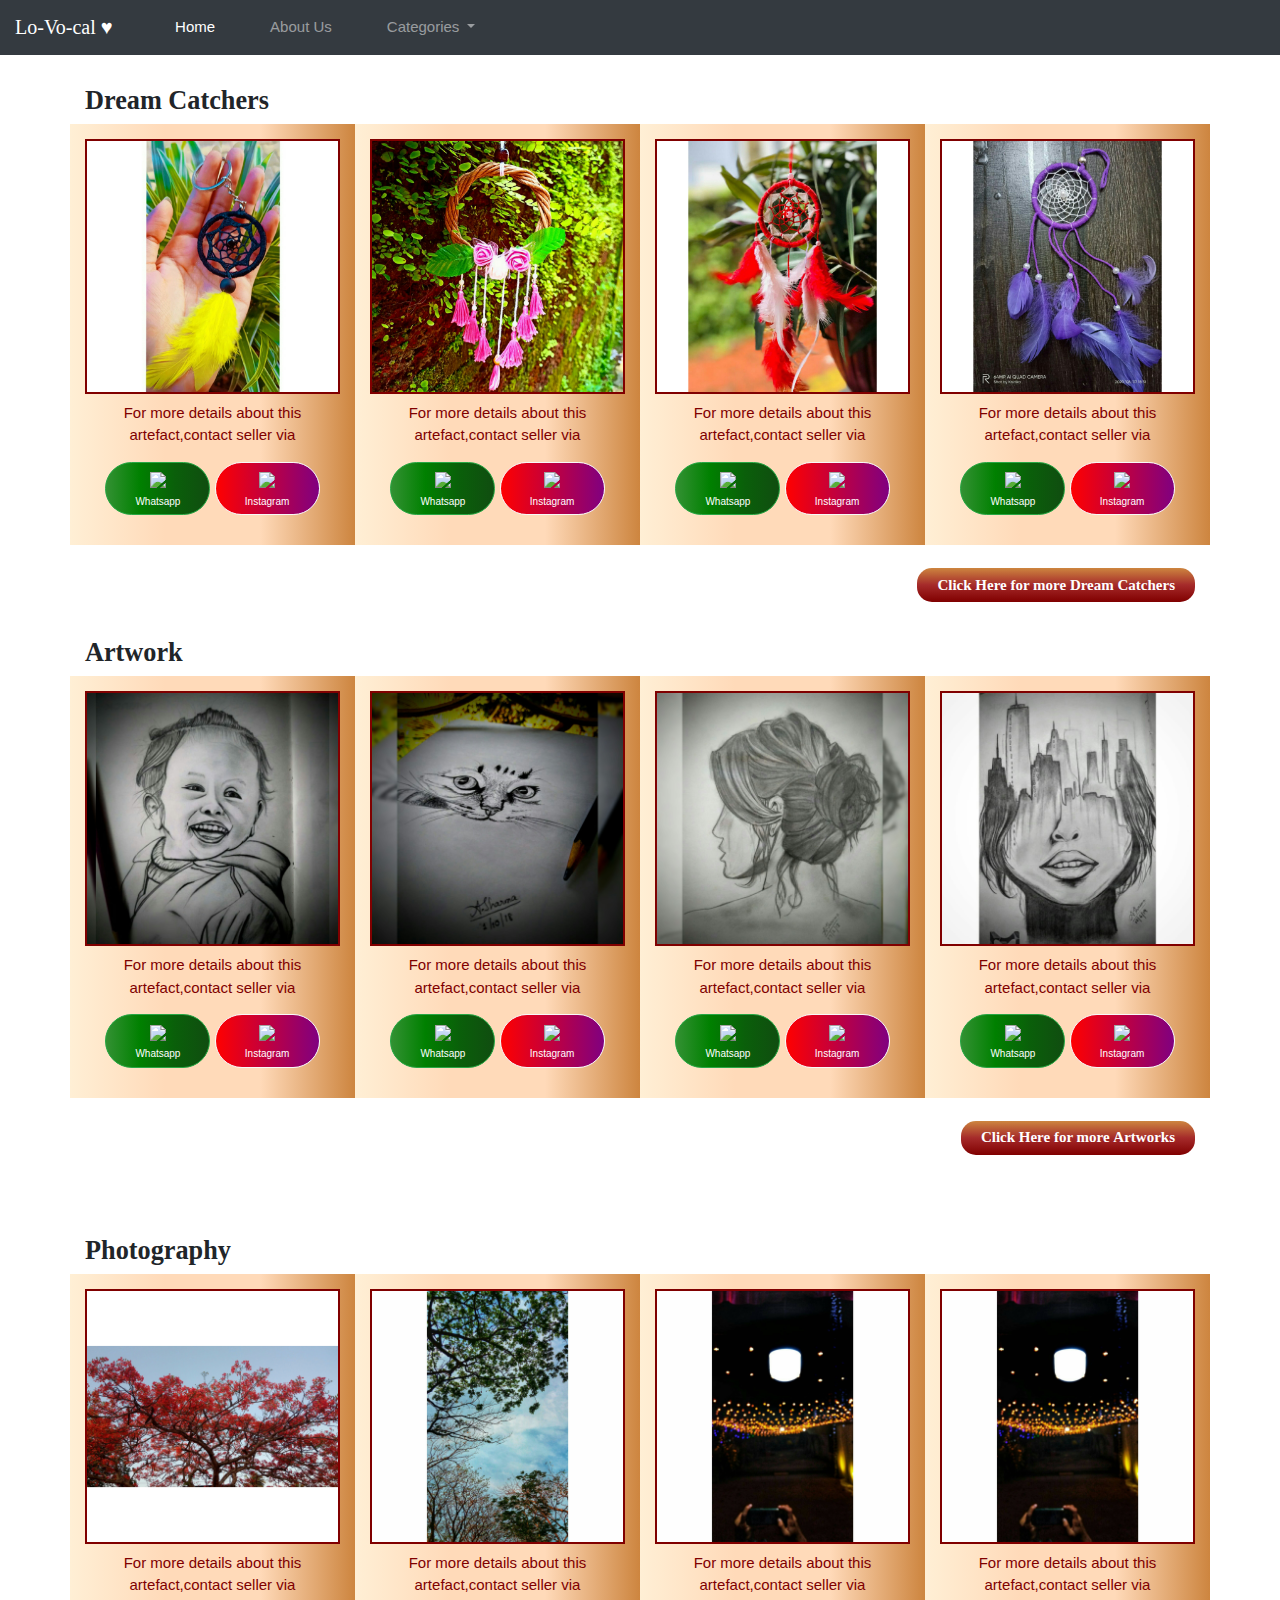
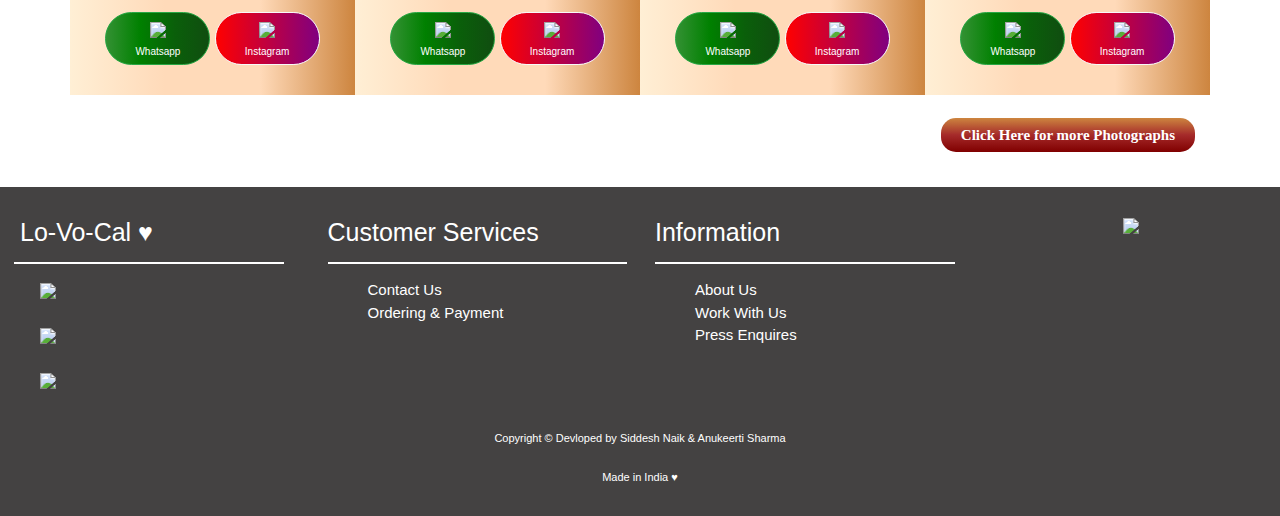
==== commit 2ca2f43a: "Add files via upload" ====
--- a/index.html
+++ b/index.html
@@ -1,511 +1,562 @@
 <!DOCTYPE html>
 
+
+
 <html lang="en">
 
+
+
   <head>
+
+
+
     <!-- Required meta tags -->
+
+
+
     <meta charset="utf-8">
+
+
+
     <meta name="viewport" content="width=device-width, initial-scale=1, shrink-to-fit=no">
 
 
 
+
+
+
+
     <!-- Bootstrap CSS -->
+
+
+
     <link rel="stylesheet" href="https://stackpath.bootstrapcdn.com/bootstrap/4.5.2/css/bootstrap.min.css" integrity="sha384-JcKb8q3iqJ61gNV9KGb8thSsNjpSL0n8PARn9HuZOnIxN0hoP+VmmDGMN5t9UJ0Z" crossorigin="anonymous">
 
+
+
+
+
+
+
     <!-- CSS -->
+
+
+
     <link rel="stylesheet" type="text/css" href="index.css">
 
-    <link rel="stylesheet" href="https://stackpath.bootstrapcdn.com/bootstrap/4.5.2/css/bootstrap.min.css" integrity="sha384-JcKb8q3iqJ61gNV9KGb8thSsNjpSL0n8PARn9HuZOnIxN0hoP+VmmDGMN5t9UJ0Z" crossorigin="anonymous">
+
+
+
+
+
 
     <!-- FONT -->
+
+
+
     <link href="https://fonts.googleapis.com/css2?family=Montserrat:wght@500&display=swap" rel="stylesheet">
- <title>Lo-Vo-cal !</title>
+
+<title>Lo-Vo-Cal Home</title>
+
+
 
   </head>
+
+
+
   <body>
+
+
+
     <!-- NAV BAR -->
+
+
+
      <nav class="navbar navbar-expand-lg navbar-dark bg-dark">
+
       <a class="navbar-brand" href="about.html"><span class="logo">Lo-Vo-cal &hearts;</span></a>
-  <button class="navbar-toggler" type="button" data-toggle="collapse" data-target="#navbarSupportedContent" aria-controls="navbarSupportedContent" aria-expanded="false" aria-label="Toggle navigation">
+
+
+
+      <button class="navbar-toggler" type="button" data-toggle="collapse" data-target="#navbarSupportedContent" aria-controls="navbarSupportedContent" aria-expanded="false" aria-label="Toggle navigation">
+
+
+
         <span class="navbar-toggler-icon"></span>
+
+
+
       </button>
 
 
-<div class="collapse navbar-collapse" id="navbarSupportedContent">
+
+
+
+
+
+      <div class="collapse navbar-collapse" id="navbarSupportedContent">
+
+
+
         <ul class="navbar-nav mr-auto">
+
+
+
           <li class="nav-item active">
+
+
+
             <a class="nav-link" href="#">Home<span class="sr-only">(current)</span></a>
+
+
+
           </li>
+
+
+
+          
+
+
+
           <li class="nav-item">
+
+
+
             <a class="nav-link" href="about.html">About Us</a>
+
+
+
           </li>
 
+
+
+
+
+
+
           <li class="nav-item dropdown">
+
+
+
             <a class="nav-link dropdown-toggle" href="#" id="navbarDropdown" role="button" data-toggle="dropdown" aria-haspopup="true" aria-expanded="false">
+
+
+
               Categories
+
+
+
             </a>
 
+
+
             <div class="dropdown-menu" aria-labelledby="navbarDropdown">
+
+
+
+              <a class="dropdown-item back_change hover-effect" href="krutika_ghadi.html">Dream Catchers</a>
+
+              <div class="dropdown-divider"></div>
+
               <a class="dropdown-item back_change hover-effect" href="artwork.html">Artworks</a>
+
+
+
               <div class="dropdown-divider"></div>
-              <a class="dropdown-item back_change hover-effect" href="#">Poraits</a>
+
+
+
+
+              <a class="dropdown-item back_change hover-effect" href="#">Waiting For You to Do Something</a>
+
+
+
               <div class="dropdown-divider"></div>
-              <a class="dropdown-item back_change hover-effect" href="#">Dream Catchers</a>
+
+
+
+              <a class="dropdown-item back_change hover-effect" href="#">Waiting For You to Join Us</a>
+
+
+
               <div class="dropdown-divider"></div>
-              <a class="dropdown-item back_change hover-effect" href="#">Geometric work</a>
+
+
+
+              <a class="dropdown-item back_change hover-effect" href="#">Always room for more creativity</a>
+
+
+
               <div class="dropdown-divider"></div>
-              <a class="dropdown-item back_change hover-effect" href="#">Mandala</a>
+
+
+
+              <a class="dropdown-item back_change hover-effect" href="#">Join Now</a>
+
+
+
               <div class="dropdown-divider"></div>
-              <a class="dropdown-item back_change hover-effect" href="#">...</a>
+
+
+
+              <a class="dropdown-item back_change hover-effect" href="#">A Page Could Be yours</a>
+
+
+
               <div class="dropdown-divider"></div>
-              <a class="dropdown-item back_change hover-effect" href="#">...</a>
+
+
+
+              <a class="dropdown-item back_change hover-effect" href="#">Open To New Opportunities</a>
+
+
+
               <div class="dropdown-divider"></div>
-              <a class="dropdown-item back_change hover-effect" href="#">....</a>
-              <div class="dropdown-divider"></div>
-              <a class="dropdown-item back_change hover-effect" href="#">......</a>
-            </div>
+
+
+
+              <a class="dropdown-item back_change hover-effect" href="#">Join the Lo-Vo-Cal Revolution</a>
+
+
+
+            </div>
+
           </li>
+
         </div>
+
     </nav>
 
-
     <!-- SECTION -->
 
     <section id="services_off" class="container section1">
 
 
 
+      <h3>Dream Catchers</h3>
+  
+  
+  
+          <div class="row all-row">
+  
+            
+            <!-- IMG 1 -->
+            <div class="col-sm-3 service_column text-center boxed">
+  
+              <img src="Lo-Vo-Cal\dream_catcher\krutika_ghadi\images\krutika_ghadi_1.jpg" class="img-fluid img-responsive alignimg" width="70%">
+  
+              <p class="para_changes">For more details about this artefact,contact seller via</p>
+  
+  
+  
+              <a href="#" style="color: black">
+  
+                <button type="button" class="btn btn-success bin bin1">
+  
+                  <img src="https://image.flaticon.com/icons/svg/1384/1384055.svg" style="width: 20%"><p style="color: #FFFFFF; font-size: 10px; padding-top: 3px; margin: 0;">Whatsapp</p>
+  
+                </button>
+  
+              </a>
+  
+              <a href="https://www.instagram.com/p/CEtvKIrAxhe/?utm_source=ig_web_copy_link" style="color: black">
+  
+                <button type="button" class="btn btn-light bin bin2">
+  
+                  <img src="https://image.flaticon.com/icons/svg/2111/2111463.svg" style="width: 20%"><p style="color: #FFFFFF; font-size: 10px; padding-top: 3px; margin: 0;">Instagram</p>
+  
+                </button>
+  
+              </a>
+  
+            </div>
+  
+            
+            <!-- IMG 2 -->
+            <div class="col-sm-3 service_column text-center boxed">
+  
+  
+  
+              <img src="Lo-Vo-Cal\dream_catcher\krutika_ghadi\images\krutika_ghadi_2.jpg" class="img-fluid img-responsive alignimg" width="70%">
+  
+  
+  
+              <p class="para_changes">For more details about this artefact,contact seller via </p>
+  
+  
+  
+            <a href="#" style="color: black">
+  
+              <button type="button" class="btn btn-success bin bin1">
+  
+                <img src="https://image.flaticon.com/icons/svg/1384/1384055.svg" style="width: 20%"><p style="color: #FFFFFF; font-size: 10px; padding-top: 3px; margin: 0;">Whatsapp</p>
+  
+              </button>
+  
+            </a>
+  
+              
+  
+            <a href="https://www.instagram.com/p/CEq9dKegre6/?utm_source=ig_web_copy_link" style="color: black">
+  
+              <button type="button" class="btn btn-light bin bin2">
+  
+                <img src="https://image.flaticon.com/icons/svg/2111/2111463.svg" style="width: 20%"><p style="color: #FFFFFF; font-size: 10px; padding-top: 3px; margin: 0;">Instagram</p>
+  
+              </button>
+  
+            </a>
+  
+  
+  
+            </div>
+  
+  
+            <!-- IMG 3 -->
+            <div class="col-sm-3 service_column text-center boxed">
+  
+  
+  
+              <img src="Lo-Vo-Cal\dream_catcher\krutika_ghadi\images\krutika_ghadi_3.jpg" class="img-fluid img-responsive alignimg" width="70%">
+  
+  
+  
+              <p class="para_changes">For more details about this artefact,contact seller via</p>
+  
+  
+  
+            <a href="#" style="color: black">
+  
+              <button type="button" class="btn btn-success bin bin1">
+  
+                <img src="https://image.flaticon.com/icons/svg/1384/1384055.svg" style="width: 20%"><p style="color: #FFFFFF; font-size: 10px; padding-top: 3px; margin: 0;">Whatsapp</p>
+  
+              </button>
+  
+            </a>
+  
+  
+  
+            <a href="https://www.instagram.com/p/CEi4yzYAZ9j/?utm_source=ig_web_copy_link" style="color: black">
+  
+              <button type="button" class="btn btn-light bin bin2">
+  
+                <img src="https://image.flaticon.com/icons/svg/2111/2111463.svg" style="width: 20%"><p style="color: #FFFFFF; font-size: 10px; padding-top: 3px; margin: 0;">Instagram</p>
+  
+              </button>
+  
+            </a>
+  
+  
+  
+            </div>
+  
+  
+            <!-- IMG 4 -->
+            <div class="col-sm-3 service_column text-center boxed">
+  
+  
+  
+              <img src="Lo-Vo-Cal\dream_catcher\krutika_ghadi\images\krutika_ghadi_4.jpg" class="img-fluid img-responsive alignimg" width="70%">
+  
+  
+  
+              <p class="para_changes">For more details about this artefact,contact seller via</p>
+  
+  
+  
+            <a href="#" style="color: black">
+  
+              <button type="button" class="btn btn-success bin bin1">
+  
+                <img src="https://image.flaticon.com/icons/svg/1384/1384055.svg" style="width: 20%"><p style="color: #FFFFFF; font-size: 10px; padding-top: 3px; margin: 0;">Whatsapp</p>
+  
+              </button>
+  
+              </a>
+  
+  
+  
+            <a href="https://www.instagram.com/p/CEhYq-UAVK4/?utm_source=ig_web_copy_link" style="color: black">
+  
+              <button type="button" class="btn btn-light bin bin2">
+  
+                <img src="https://image.flaticon.com/icons/svg/2111/2111463.svg" style="width: 20%"><p style="color: #FFFFFF; font-size: 10px; padding-top: 3px; margin: 0;">Instagram</p>
+  
+              </button>
+  
+            </a>
+  
+  
+  
+            </div>
+  
+  
+  
+          </div>
+  
+          <div>
+  
+            <p style="text-align: right;">
+  
+              <a href="krutika_ghadi.html">
+  
+                <button type="button" class="btn btn-success gap">Click Here for more <strong>Dream Catchers</strong></button>
+  
+                </a>
+  
+                </p>          
+  
+          </div>
+  
+  
+  
+        </section>
+  
+  
+  
+  
+  
+  
+  
+  <!-- SECTION 2 -->
+  
+  
+  
+  
+  
+    <section id="services_off" class="container section2">
+  
+  
+  
       <h3>Artwork</h3>
   
   
   
           <div class="row all-row">
   
-            
-  
-            <div class="col-sm-3 service_column text-center boxed">
-  
-              <img src="Lo-Vo-Cal\Art_1\Anukeerti_1.jpg" class="img-fluid img-responsive alignimg" width="70%">
-  
-              <p class="para_changes">For more details about this artefact,contact seller via</p>
-  
-  
-  
-              <a href="https://bit.ly/3gOKEtx" style="color: black">
-  
+  
+            <!-- IMG 1 -->
+            <div class="col-sm-3 service_column text-center boxed">
+  
+  
+  
+              <img src="Lo-Vo-Cal\art_work\urvi_naik\images\Anukeerti_1.jpg" class="img-fluid img-responsive alignimg" width="70%">
+  
+  
+  
+              <p class="para_changes">For more details about this artefact,contact seller via</p>
+  
+  
+  
+              <a href="#" style="color: black">
                 <button type="button" class="btn btn-success bin bin1">
-  
-                  <img src="https://image.flaticon.com/icons/svg/1384/1384055.svg" style="width: 20%"><p style="color: #FFFFFF; font-size: 10px; padding-top: 3px; margin: 0;">Whatsapp</p>
-  
-                </button>
-  
-              </a>
-  
-              <a href="https://www.instagram.com/p/CEMfkF-lOMA/?utm_source=ig_web_copy_link" style="color: black">
-  
-                <button type="button" class="btn btn-light bin bin2">
-  
-                  <img src="https://image.flaticon.com/icons/svg/2111/2111463.svg" style="width: 20%"><p style="color:  #000000; font-size: 10px; padding-top: 3px; margin: 0;">Instagram</p>
-  
-                </button>
-  
-              </a>
-  
-            </div>
-  
-            
-  
-            <div class="col-sm-3 service_column text-center boxed">
-  
-  
-  
-              <img src="Lo-Vo-Cal\Art_1\Anukeerti_2.jpg" class="img-fluid img-responsive alignimg" width="70%">
-  
-  
-  
-              <p class="para_changes">For more details about this artefact,contact seller via </p>
-  
-  
-  
-            <a href="https://bit.ly/2DjJokt" style="color: black">
-  
-              <button type="button" class="btn btn-success bin bin1">
-  
-                <img src="https://image.flaticon.com/icons/svg/1384/1384055.svg" style="width: 20%"><p style="color: #FFFFFF; font-size: 10px; padding-top: 3px; margin: 0;">Whatsapp</p>
-  
-              </button>
-  
-            </a>
-  
-              
-  
-            <a href="https://www.instagram.com/p/CCWM5aVlgfa/?utm_source=ig_web_copy_link" style="color: black">
-  
-              <button type="button" class="btn btn-light bin bin2">
-  
-                <img src="https://image.flaticon.com/icons/svg/2111/2111463.svg" style="width: 20%"><p style="color:  #000000; font-size: 10px; padding-top: 3px; margin: 0;">Instagram</p>
-  
-              </button>
-  
-            </a>
-  
-  
-  
-            </div>
-  
-  
-  
-            <div class="col-sm-3 service_column text-center boxed">
-  
-  
-  
-              <img src="Lo-Vo-Cal\Art_1\Anukeerti_3.jpg" class="img-fluid img-responsive alignimg" width="70%">
-  
-  
-  
-              <p class="para_changes">For more details about this artefact,contact seller via</p>
-  
-  
-  
-            <a href="https://bit.ly/3hOJfV3" style="color: black">
-  
-              <button type="button" class="btn btn-success bin bin1">
-  
-                <img src="https://image.flaticon.com/icons/svg/1384/1384055.svg" style="width: 20%"><p style="color: #FFFFFF; font-size: 10px; padding-top: 3px; margin: 0;">Whatsapp</p>
-  
-              </button>
-  
-            </a>
-  
-  
-  
-            <a href="https://www.instagram.com/p/B-r7zySFScA/?utm_source=ig_web_copy_link" style="color: black">
-  
-              <button type="button" class="btn btn-light bin bin2">
-  
-                <img src="https://image.flaticon.com/icons/svg/2111/2111463.svg" style="width: 20%"><p style="color:  #000000; font-size: 10px; padding-top: 3px; margin: 0;">Instagram</p>
-  
-              </button>
-  
-            </a>
-  
-  
-  
-            </div>
-  
-  
-  
-            <div class="col-sm-3 service_column text-center boxed">
-  
-  
-  
-              <img src="Lo-Vo-Cal\Art_1\Anukeerti_4.jpg" class="img-fluid img-responsive alignimg" width="70%">
-  
-  
-  
-              <p class="para_changes">For more details about this artefact,contact seller via</p>
-  
-  
-  
-            <a href="https://bit.ly/2EKm5Ru" style="color: black">
-  
-              <button type="button" class="btn btn-success bin bin1">
-  
-                <img src="https://image.flaticon.com/icons/svg/1384/1384055.svg" style="width: 20%"><p style="color: #FFFFFF; font-size: 10px; padding-top: 3px; margin: 0;">Whatsapp</p>
-  
-              </button>
-  
-              </a>
-  
-  
-  
-            <a href="https://www.instagram.com/p/BoWgRo5AiP_/?utm_source=ig_web_copy_link" style="color: black">
-  
-              <button type="button" class="btn btn-light bin bin2">
-  
-                <img src="https://image.flaticon.com/icons/svg/2111/2111463.svg" style="width: 20%"><p style="color:  #000000; font-size: 10px; padding-top: 3px; margin: 0;">Instagram</p>
-  
-              </button>
-  
-            </a>
-  
-  
-  
-            </div>
-  
-  
-  
-          </div>
-  
-          <div>
-  
-            <p style="text-align: right;">
-  
-              <a href="artwork.html">
-  
-                <button type="button" class="btn btn-success gap">Click Here for more <strong>Artworks</strong></button>
-  
-                </a>
-  
-                </p>          
-  
-          </div>
-  
-  
-  
-        </section>
-  
-  
-  
-  
-  
-  
-  
-  <!-- SECTION 2 -->
-  
-  
-  
-  
-  
-    <section id="services_off" class="container section2">
-  
-  
-  
-      <h3>Portrait</h3>
-  
-  
-  
-          <div class="row all-row">
-  
-  
-  
-            <div class="col-sm-3 service_column text-center boxed">
-  
-  
-  
-              <img src="Lo-Vo-Cal\Art_2\Anukeerti_5.jpg" class="img-fluid img-responsive alignimg" width="70%">
-  
-  
-  
-              <p class="para_changes">For more details about this artefact,contact seller via</p>
-  
-  
-  
-              <a href="#" style="color: black"><button type="button" class="btn btn-success bin bin1"><img src="https://image.flaticon.com/icons/svg/1384/1384055.svg" style="width: 20%"><p style="color: #FFFFFF; font-size: 10px; padding-top: 3px; margin: 0;">Whatsapp</p></a></button>
-  
-              <a href="https://www.instagram.com/p/CEMfkF-lOMA/?utm_source=ig_web_copy_link" style="color: black"><button type="button" class="btn btn-light bin bin2"><img src="https://image.flaticon.com/icons/svg/2111/2111463.svg" style="width: 20%"><p style="color:   #000000; font-size: 10px; padding-top: 3px; margin: 0;">Instagram</p></a></button>
-  
-  
-  
-            </div>
-  
-  
-  
-            <div class="col-sm-3 service_column text-center boxed">
-  
-  
-  
-              <img src="Lo-Vo-Cal\Art_2\Anukeerti_6.jpg" class="img-fluid img-responsive alignimg" width="70%">
-  
-  
-  
-              <p class="para_changes">For more details about this artefact,contact seller via</p>
-  
-  
-  
-              <a href="#" style="color: black"><button type="button" class="btn btn-success bin bin1"><img src="https://image.flaticon.com/icons/svg/1384/1384055.svg" style="width: 20%"><p style="color: #FFFFFF; font-size: 10px; padding-top: 3px; margin: 0;">Whatsapp</p></a></button>
-  
-              <a href="https://www.instagram.com/p/CEMfkF-lOMA/?utm_source=ig_web_copy_link" style="color: black"><button type="button" class="btn btn-light bin bin2"><img src="https://image.flaticon.com/icons/svg/2111/2111463.svg" style="width: 20%"><p style="color:   #000000; font-size: 10px; padding-top: 3px; margin: 0;">Instagram</p></a></button>
-  
-  
-  
-            </div>
-  
-  
-  
-            <div class="col-sm-3 service_column text-center boxed">
-  
-  
-  
-              <img src="Lo-Vo-Cal\Art_2\Anukeerti_7.jpg" class="img-fluid img-responsive alignimg" width="70%">
-  
-  
-  
-              <p class="para_changes">For more details about this artefact,contact seller via</p>
-  
-  
-  
-              <a href="#" style="color: black"><button type="button" class="btn btn-success bin bin1"><img src="https://image.flaticon.com/icons/svg/1384/1384055.svg" style="width: 20%"><p style="color: #FFFFFF; font-size: 10px; padding-top: 3px; margin: 0;">Whatsapp</p></a></button>
-  
-              <a href="https://www.instagram.com/p/CEMfkF-lOMA/?utm_source=ig_web_copy_link" style="color: black"></a><button type="button" class="btn btn-light bin bin2"><img src="https://image.flaticon.com/icons/svg/2111/2111463.svg" style="width: 20%"><p style="color:   #000000; font-size: 10px; padding-top: 3px; margin: 0;">Instagram</p></a></button>
-  
-  
-  
-            </div>
-  
-  
-  
-            <div class="col-sm-3 service_column text-center boxed">
-  
-  
-  
-              <img src="Lo-Vo-Cal\Art_2\Anukeerti_8.jpg" class="img-fluid img-responsive alignimg" width="70%">
-  
-  
-  
-              <p class="para_changes">For more details about this artefact,contact seller via</p>
-  
-  
-  
-              <a href="#" style="color: black"><button type="button" class="btn btn-success bin bin1"><img src="https://image.flaticon.com/icons/svg/1384/1384055.svg" style="width: 20%"><p style="color: #FFFFFF; font-size: 10px; padding-top: 3px; margin: 0;">Whatsapp</p></a></button>
-  
-              <a href="https://www.instagram.com/p/CEMfkF-lOMA/?utm_source=ig_web_copy_link" style="color: black"><button type="button" class="btn btn-light bin bin2"><img src="https://image.flaticon.com/icons/svg/2111/2111463.svg" style="width: 20%"><p style="color:   #000000; font-size: 10px; padding-top: 3px; margin: 0;">Instagram</p></a></button>
-  
-  
-  
-            </div>
-  
-  
-  
-          </div>
-  
-          <div>
-  
-            <p style="text-align: right;">
-  
-              <a href="#">
-  
-                <button type="button" class="btn btn-success gap">Click Here for more <strong>Portraits</strong></button>
-  
-              </a>
-  
-            </p>          
-  
-          </div>
-  
-  
-  
-        </section>
-  
-  
-  
-  
-  
-  
-  
-  <!-- SECTION 3 -->
-  
-  
-  
-  <br>
-  
-  
-  
-  <br>
-  
-  
-  
-    <section id="services_off" class="container section3">
-  
-  
-  
-      <h3>Photography</h3>
-  
-  
-  
-          <div class="row all-row">
-  
-  
-  
-            <div class="col-sm-3 service_column text-center boxed">
-  
-  
-  
-              <img src="Lo-Vo-Cal\Art_3\Siddesh_1.jpg" class="img-fluid img-responsive alignimg" width="70%">
-  
-  
-  
-              <p class="para_changes">For more details about this artefact,contact seller via</p>
-  
-  
-  
-              <a href="#" style="color: black"><button type="button" class="btn btn-success bin bin1"><img src="https://image.flaticon.com/icons/svg/1384/1384055.svg" style="width: 20%"><p style="color: #FFFFFF; font-size: 10px; padding-top: 3px; margin: 0;">Whatsapp</p></a></button>
-  
-              <a href="https://www.instagram.com/p/CEMfkF-lOMA/?utm_source=ig_web_copy_link" style="color: black"></a><button type="button" class="btn btn-light bin bin2"><img src="https://image.flaticon.com/icons/svg/2111/2111463.svg" style="width: 20%"><p style="color:   #000000; font-size: 10px; padding-top: 3px; margin: 0;">Instagram</p></a></button>
-  
-  
-  
-            </div>
-  
-  
-  
-            <div class="col-sm-3 service_column text-center boxed">
-  
-  
-  
-              <img src="Lo-Vo-Cal\Art_3\Siddesh_2.jpg" class="img-fluid img-responsive alignimg" width="70%">
-  
-  
-  
-              <p class="para_changes">For more details about this artefact,contact seller via</p>
-  
-  
-  
-              <a href="#" style="color: black"><button type="button" class="btn btn-success bin bin1"><img src="https://image.flaticon.com/icons/svg/1384/1384055.svg" style="width: 20%"><p style="color: #FFFFFF; font-size: 10px; padding-top: 3px; margin: 0;">Whatsapp</p></a></button>
-  
-              <a href="https://www.instagram.com/p/CEMfkF-lOMA/?utm_source=ig_web_copy_link" style="color: black"><button type="button" class="btn btn-light bin bin2"><img src="https://image.flaticon.com/icons/svg/2111/2111463.svg" style="width: 20%"><p style="color:   #000000; font-size: 10px; padding-top: 3px; margin: 0;">Instagram</p></a></button>
-  
-  
-  
-            </div>
-  
-  
-  
-            <div class="col-sm-3 service_column text-center boxed">
-  
-  
-  
-              <img src="Lo-Vo-Cal\Art_3\Siddesh_3.jpg" class="img-fluid img-responsive alignimg" width="70%">
-  
-  
-  
-              <p class="para_changes">For more details about this artefact,contact seller via</p>
-  
-  
-  
-              <a href="#" style="color: black"><button type="button" class="btn btn-success bin bin1"><img src="https://image.flaticon.com/icons/svg/1384/1384055.svg" style="width: 20%"><p style="color: #FFFFFF; font-size: 10px; padding-top: 3px; margin: 0;">Whatsapp</p></a></button>
-  
-              <a href="https://www.instagram.com/p/CEMfkF-lOMA/?utm_source=ig_web_copy_link" style="color: black"></a><button type="button" class="btn btn-light bin bin2"><img src="https://image.flaticon.com/icons/svg/2111/2111463.svg" style="width: 20%"><p style="color:   #000000; font-size: 10px; padding-top: 3px; margin: 0;">Instagram</p></a></button>
-  
-  
-  
-            </div>
-  
-  
-  
-            <div class="col-sm-3 service_column text-center boxed">
-  
-  
-  
-              <img src="Lo-Vo-Cal\Art_3\Siddesh_4.jpg" class="img-fluid img-responsive alignimg" width="70%">
-  
-  
-  
-              <p class="para_changes">For more details about this artefact,contact seller via</p>
-  
-  
-  
-              <a href="#" style="color: black">
-              <button type="button" class="btn btn-success bin bin1">
-                <img src="https://image.flaticon.com/icons/svg/1384/1384055.svg" style="width: 20%">
-                <p style="color: #FFFFFF; font-size: 10px; padding-top: 3px; margin: 0;">Whatsapp</p>
-              </button>
-            </a>
-  
-              <a href="https://www.instagram.com/p/CEMfkF-lOMA/?utm_source=ig_web_copy_link" style="color: black">
+                  <img src="https://image.flaticon.com/icons/svg/1384/1384055.svg" style="width: 20%">
+                  <p style="color: #FFFFFF; font-size: 10px; padding-top: 3px; margin: 0;">Whatsapp</p>
+                </button>
+              </a>
+  
+              <a href="https://www.instagram.com/p/CFFhulBB1nt/?utm_source=ig_web_copy_link" style="color: black">
                 <button type="button" class="btn btn-light bin bin2">
                   <img src="https://image.flaticon.com/icons/svg/2111/2111463.svg" style="width: 20%">
-                  <p style="color:  #000000; font-size: 10px; padding-top: 3px; margin: 0;">Instagram</p>
+                  <p style="color: #FFFFFF; font-size: 10px; padding-top: 3px; margin: 0;">Instagram</p>
+                </button>
+              </a>
+  
+  
+  
+            </div>
+  
+  
+            <!-- IMG 2 -->
+            <div class="col-sm-3 service_column text-center boxed">
+  
+  
+  
+              <img src="Lo-Vo-Cal\art_work\urvi_naik\images\Anukeerti_2.jpg" class="img-fluid img-responsive alignimg" width="70%">
+  
+  
+  
+              <p class="para_changes">For more details about this artefact,contact seller via</p>
+  
+  
+  
+              <a href="#" style="color: black">
+                <button type="button" class="btn btn-success bin bin1">
+                  <img src="https://image.flaticon.com/icons/svg/1384/1384055.svg" style="width: 20%">
+                  <p style="color: #FFFFFF; font-size: 10px; padding-top: 3px; margin: 0;">Whatsapp</p>
+                </button>
+              </a>
+  
+              <a href="https://www.instagram.com/p/CFFhulBB1nt/?utm_source=ig_web_copy_link" style="color: black">
+                <button type="button" class="btn btn-light bin bin2">
+                  <img src="https://image.flaticon.com/icons/svg/2111/2111463.svg" style="width: 20%">
+                  <p style="color: #FFFFFF; font-size: 10px; padding-top: 3px; margin: 0;">Instagram</p>
+                </button>
+              </a>
+  
+  
+  
+            </div>
+  
+  
+            <!-- IMG 3 -->
+            <div class="col-sm-3 service_column text-center boxed">
+  
+  
+  
+              <img src="Lo-Vo-Cal\art_work\urvi_naik\images\Anukeerti_3.jpg" class="img-fluid img-responsive alignimg" width="70%">
+  
+  
+  
+              <p class="para_changes">For more details about this artefact,contact seller via</p>
+  
+  
+  
+              <a href="#" style="color: black">
+                <button type="button" class="btn btn-success bin bin1">
+                  <img src="https://image.flaticon.com/icons/svg/1384/1384055.svg" style="width: 20%">
+                  <p style="color: #FFFFFF; font-size: 10px; padding-top: 3px; margin: 0;">Whatsapp</p>
+                </button>
+              </a>
+  
+              <a href="https://www.instagram.com/p/CFFhulBB1nt/?utm_source=ig_web_copy_link" style="color: black">
+                <button type="button" class="btn btn-light bin bin2">
+                  <img src="https://image.flaticon.com/icons/svg/2111/2111463.svg" style="width: 20%">
+                  <p style="color: #FFFFFF; font-size: 10px; padding-top: 3px; margin: 0;">Instagram</p>
+                </button>
+              </a>
+  
+  
+  
+            </div>
+  
+  
+            <!-- IMG 4 -->
+            <div class="col-sm-3 service_column text-center boxed">
+  
+  
+  
+              <img src="Lo-Vo-Cal\art_work\urvi_naik\images\Anukeerti_4.jpg" class="img-fluid img-responsive alignimg" width="70%">
+  
+  
+  
+              <p class="para_changes">For more details about this artefact,contact seller via</p>
+  
+  
+  
+              <a href="#" style="color: black">
+                <button type="button" class="btn btn-success bin bin1">
+                  <img src="https://image.flaticon.com/icons/svg/1384/1384055.svg" style="width: 20%">
+                  <p style="color: #FFFFFF; font-size: 10px; padding-top: 3px; margin: 0;">Whatsapp</p>
+                </button>
+              </a>
+
+  
+              <a href="https://www.instagram.com/p/CFFhulBB1nt/?utm_source=ig_web_copy_link" style="color: black">
+                <button type="button" class="btn btn-light bin bin2">
+                  <img src="https://image.flaticon.com/icons/svg/2111/2111463.svg" style="width: 20%">
+                  <p style="color: #FFFFFF; font-size: 10px; padding-top: 3px; margin: 0;">Instagram</p>
                 </button>
               </a>
   
@@ -521,7 +572,185 @@
   
             <p style="text-align: right;">
   
-              <a href="#">
+              <a href="artwork.html">
+  
+                <button type="button" class="btn btn-success gap">Click Here for more <strong>Artworks</strong></button>
+  
+              </a>
+  
+            </p>          
+  
+          </div>
+  
+  
+  
+        </section>
+  
+  
+  
+  
+  
+  
+  
+  <!-- SECTION 3 -->
+  
+  
+  
+  <br>
+  
+  
+  
+  <br>
+  
+  
+  
+    <section id="services_off" class="container section3">
+  
+  
+  
+      <h3>Photography</h3>
+  
+  
+  
+          <div class="row all-row">
+  
+  
+            <!-- IMG 1 -->
+            <div class="col-sm-3 service_column text-center boxed">
+  
+  
+  
+              <img src="Lo-Vo-Cal\art_work\urvi_naik\images\Siddesh_1.jpg" class="img-fluid img-responsive alignimg" width="70%">
+  
+  
+  
+              <p class="para_changes">For more details about this artefact,contact seller via</p>
+  
+  
+  
+              <a href="#" style="color: black">
+                <button type="button" class="btn btn-success bin bin1">
+                  <img src="https://image.flaticon.com/icons/svg/1384/1384055.svg" style="width: 20%">
+                  <p style="color: #FFFFFF; font-size: 10px; padding-top: 3px; margin: 0;">Whatsapp</p>
+                </button>
+              </a>
+  
+              <a href="https://www.instagram.com/p/CFFhulBB1nt/?utm_source=ig_web_copy_link" style="color: black">
+                <button type="button" class="btn btn-light bin bin2">
+                  <img src="https://image.flaticon.com/icons/svg/2111/2111463.svg" style="width: 20%">
+                  <p style="color: #FFFFFF; font-size: 10px; padding-top: 3px; margin: 0;">Instagram</p>
+                </button>
+              </a>
+  
+  
+  
+            </div>
+  
+  
+            <!-- IMG 2 -->
+            <div class="col-sm-3 service_column text-center boxed">
+  
+  
+  
+              <img src="Lo-Vo-Cal\art_work\urvi_naik\images\Siddesh_2.jpg" class="img-fluid img-responsive alignimg" width="70%">
+  
+  
+  
+              <p class="para_changes">For more details about this artefact,contact seller via</p>
+  
+  
+  
+              <a href="#" style="color: black">
+                <button type="button" class="btn btn-success bin bin1">
+                  <img src="https://image.flaticon.com/icons/svg/1384/1384055.svg" style="width: 20%">
+                  <p style="color: #FFFFFF; font-size: 10px; padding-top: 3px; margin: 0;">Whatsapp</p>
+                </button>
+              </a>
+  
+              <a href="https://www.instagram.com/p/CFFhulBB1nt/?utm_source=ig_web_copy_link" style="color: black">
+                <button type="button" class="btn btn-light bin bin2">
+                  <img src="https://image.flaticon.com/icons/svg/2111/2111463.svg" style="width: 20%">
+                  <p style="color: #FFFFFF; font-size: 10px; padding-top: 3px; margin: 0;">Instagram</p>
+                </button>
+              </a>
+  
+  
+  
+            </div>
+  
+  
+            <!-- IMG 3 -->
+            <div class="col-sm-3 service_column text-center boxed">
+  
+  
+  
+              <img src="Lo-Vo-Cal\art_work\urvi_naik\images\Siddesh_3.jpg" class="img-fluid img-responsive alignimg" width="70%">
+  
+  
+  
+              <p class="para_changes">For more details about this artefact,contact seller via</p>
+  
+  
+  
+              <a href="#" style="color: black">
+                <button type="button" class="btn btn-success bin bin1">
+                  <img src="https://image.flaticon.com/icons/svg/1384/1384055.svg" style="width: 20%">
+                  <p style="color: #FFFFFF; font-size: 10px; padding-top: 3px; margin: 0;">Whatsapp</p>
+                </button>
+              </a>
+  
+              <a href="https://www.instagram.com/p/CFFhulBB1nt/?utm_source=ig_web_copy_link" style="color: black">
+                <button type="button" class="btn btn-light bin bin2">
+                  <img src="https://image.flaticon.com/icons/svg/2111/2111463.svg" style="width: 20%">
+                  <p style="color: #FFFFFF; font-size: 10px; padding-top: 3px; margin: 0;">Instagram</p>
+                </button>
+              </a>
+  
+  
+  
+            </div>
+  
+  
+            <!-- IMG 4 -->
+            <div class="col-sm-3 service_column text-center boxed">
+  
+  
+  
+              <img src="Lo-Vo-Cal\art_work\urvi_naik\images\Siddesh_3.jpg" class="img-fluid img-responsive alignimg" width="70%">
+  
+  
+  
+              <p class="para_changes">For more details about this artefact,contact seller via</p>
+  
+  
+  
+              <a href="#" style="color: black">
+                <button type="button" class="btn btn-success bin bin1">
+                  <img src="https://image.flaticon.com/icons/svg/1384/1384055.svg" style="width: 20%">
+                  <p style="color: #FFFFFF; font-size: 10px; padding-top: 3px; margin: 0;">Whatsapp</p>
+                </button>
+              </a>
+  
+              <a href="https://www.instagram.com/p/CFFhulBB1nt/?utm_source=ig_web_copy_link" style="color: black">
+                <button type="button" class="btn btn-light bin bin2">
+                  <img src="https://image.flaticon.com/icons/svg/2111/2111463.svg" style="width: 20%">
+                  <p style="color: #FFFFFF; font-size: 10px; padding-top: 3px; margin: 0;">Instagram</p>
+                </button>
+              </a>
+  
+  
+  
+            </div>
+  
+  
+  
+          </div>
+  
+          <div>
+  
+            <p style="text-align: right;">
+  
+              <a href="artwork.html">
   
                 <button type="button" class="btn btn-success gap">Click Here for more <strong>Photographs</strong></button>
   
@@ -546,8 +775,145 @@
       <div class="row footer-row">
 
 
-
-<!--         <div class="col-sm-3 text-center container footer_change">
+        <div class="col-sm-3 container footer_change">
+
+
+
+          <h2 style="font-size: 25px; margin-left: 20px;" class="text-left">Lo-Vo-Cal &hearts;</h2>
+
+
+
+          <hr style="border: 1px solid #FFFFFF" width="90%">
+
+
+
+          <ul>
+
+
+
+            <li class="dot">
+
+              <a href="#" class="footer_link">
+
+                <img src="https://image.flaticon.com/icons/svg/1409/1409943.svg" class="img-responsive img-fluid" style="width: 10%;">
+
+              </a>
+
+            </li>
+
+            <br>
+
+            <li class="dot">
+
+              <a href="#" class="footer_link ">
+
+                <img src="https://image.flaticon.com/icons/svg/1384/1384055.svg" class="img-responsive img-fluid" style="width: 10%;">
+
+              </a>
+
+            </li>
+
+            <br>
+
+            <li class="dot">
+
+              <a href="https://www.instagram.com/p/CFFhulBB1nt/?utm_source=ig_web_copy_link" class="footer_link">
+
+                <img src="https://image.flaticon.com/icons/svg/2111/2111463.svg" class="img-responsive img-fluid" style="width: 10%;"> 
+
+              </a>
+
+            </li>
+
+
+
+            
+
+
+
+          </ul>
+
+
+
+        </div>
+
+
+
+
+
+        <div class="col-sm-3 container footer_change">
+
+
+
+          <h2 style="font-size: 25px;" class="text-left">Customer Services</h2>
+
+
+
+          <hr style="border: 1px solid #FFFFFF" width="100%">
+
+
+
+          <ul>
+
+
+
+            <li class="dot"><a href="about.html" class="footer_link">Contact Us</a></li>
+
+
+
+            <li class="dot"><a href="about.html" class="footer_link">Ordering & Payment</a></li>
+
+
+
+          </ul>
+
+
+
+        </div>
+
+
+
+
+
+
+
+        <div class="col-sm-3 container marg footer_change">
+
+
+
+          <h2 style="font-size: 25px;" class="text-left">Information</h2>
+
+
+
+          <hr style="border: 1px solid #FFFFFF" width="100%">
+
+
+
+          <ul>
+
+
+
+            <li class="dot"><a href="about.html" class="footer_link">About Us</a></li>
+
+
+
+            <li class="dot"><a href="about.html" class="footer_link">Work With Us</a></li>
+
+
+
+            <li class="dot"><a href="about.html" class="footer_link">Press Enquires</a></li>
+
+
+
+          </ul>          
+
+
+
+        </div>
+
+
+
+        <div class="col-sm-3 text-center container footer_change">
 
 
 
@@ -555,194 +921,6 @@
 
 
 
-        </div> -->
-
-        <div class="col-sm-3 container footer_change">
-
-
-
-          <h2 style="font-size: 25px; margin-left: 20px;" class="text-left">Lo-Vo-Cal &hearts;</h2>
-
-
-
-          <hr style="border: 1px solid #FFFFFF" width="90%">
-
-
-
-          <ul>
-
-
-
-            <li class="dot">
-
-              <a href="#" class="footer_link">
-
-                <img src="https://image.flaticon.com/icons/svg/1409/1409943.svg" class="img-responsive img-fluid" style="width: 10%;">
-
-              </a>
-
-            </li>
-
-            <br>
-
-            <li class="dot">
-
-              <a href="#" class="footer_link ">
-
-                <img src="https://image.flaticon.com/icons/svg/1384/1384055.svg" class="img-responsive img-fluid" style="width: 10%;">
-
-              </a>
-
-            </li>
-
-            <br>
-
-            <li class="dot">
-
-              <a href="#" class="footer_link">
-
-                <img src="https://image.flaticon.com/icons/svg/2111/2111463.svg" class="img-responsive img-fluid" style="width: 10%;"> 
-
-              </a>
-
-            </li>
-
-
-
-            
-
-
-
-          </ul>
-
-
-
-        </div>
-
-
-
-
-
-        <div class="col-sm-3 container footer_change">
-
-
-
-          <h2 style="font-size: 25px;" class="text-left">Customer Services</h2>
-
-
-
-          <hr style="border: 1px solid #FFFFFF" width="100%">
-
-
-
-          <ul>
-
-
-
-            <li class="dot"><a href="#" class="footer_link">Contact Us</a></li>
-
-
-
-            <li class="dot"><a href="#" class="footer_link">Ordering & Payment</a></li>
-
-
-
-          </ul>
-
-
-
-        </div>
-
-
-
-
-
-
-
-        <div class="col-sm-3 container marg footer_change">
-
-
-
-          <h2 style="font-size: 25px;" class="text-left">Information</h2>
-
-
-
-          <hr style="border: 1px solid #FFFFFF" width="100%">
-
-
-
-          <ul>
-
-
-
-            <li class="dot"><a href="#" class="footer_link">About Us</a></li>
-
-
-
-            <li class="dot"><a href="#" class="footer_link">Work With Us</a></li>
-
-
-
-            <li class="dot"><a href="#" class="footer_link">Press Enquires</a></li>
-
-
-
-          </ul>          
-
-
-
-        </div>
-
-
-
-
-
-
-
-<!--         <div class="col-sm-3 container footer_change">
-
-
-
-          <h2 style="font-size: 25px;" class="text-left">Subscribe To <span class="span1">Lo-Vo-cal</span> &hearts;</h2>
-
-
-
-          <hr style="border: 1px solid #FFFFFF" width="100%">
-
-
-
-          <p class="imp">For latest news enter your E-mail</p>
-
-
-
-          <form class="space">
-
-
-
-          <input type="email" name="user_name" placeholder="Enter Email">
-
-
-
-          <input type="submit" value="SUSCRIBE">
-
-
-
-        </form>
-
-
-
-        </div> -->
-
-
-
-        <div class="col-sm-3 text-center container footer_change">
-
-
-
-          <img src="https://image.flaticon.com/icons/svg/3255/3255164.svg" class="img-fluid img-responsive" style="width: 40%">
-
-
-
         </div> 
 
       </div>
--- a/index.css
+++ b/index.css
@@ -137,37 +137,36 @@
 	padding-right: 5px;
 
 }
-.bin1:hover,.bin2:hover{
+/* .bin1:hover,.bin2:hover{
     transform:scale(0.7); 
     /*overflow:hidden;
     height: 500px;
-    width:100px; */
+    width:100px;
     position: relative;
-    /* top: -25px;
-    left: -35px; */
+    top: -25px;
+    left: -35px;
     width: auto;
     height: auto;
     display: block;
     z-index: 999;
-}
+} */
 /* whatsapp button */
-/*.bin1{
+.bin1{
 	background-image: linear-gradient(to right,rgb(51, 145, 51),green,rgb(10, 95, 10),rgb(16, 77, 16));
-	
+	/* margin-right: 15px; */
 		
-}*/
+}
 /* insta button */
 .bin2{
 	
 	background-image: linear-gradient(to right,red, purple);
-
 }
 .gap{
 	margin-top: 15px;
 	background-image: linear-gradient(to bottom,peru,brown,maroon);
 	border-radius: 15px;
 	border: 0;
-	color: maroon; 
+	/* color: maroon; */
 	font-family: 'Times New Roman', Times, serif;
 	font-weight: 800;
 	padding-right: 20px;
@@ -186,7 +185,11 @@
 	padding-top: 8px;
 	color:maroon;
 }
-
+/* img{
+	display: block;
+	margin-left: auto;
+	margin-right: auto;
+} */
 .alignimg{
 	height: auto;
     width: auto;
